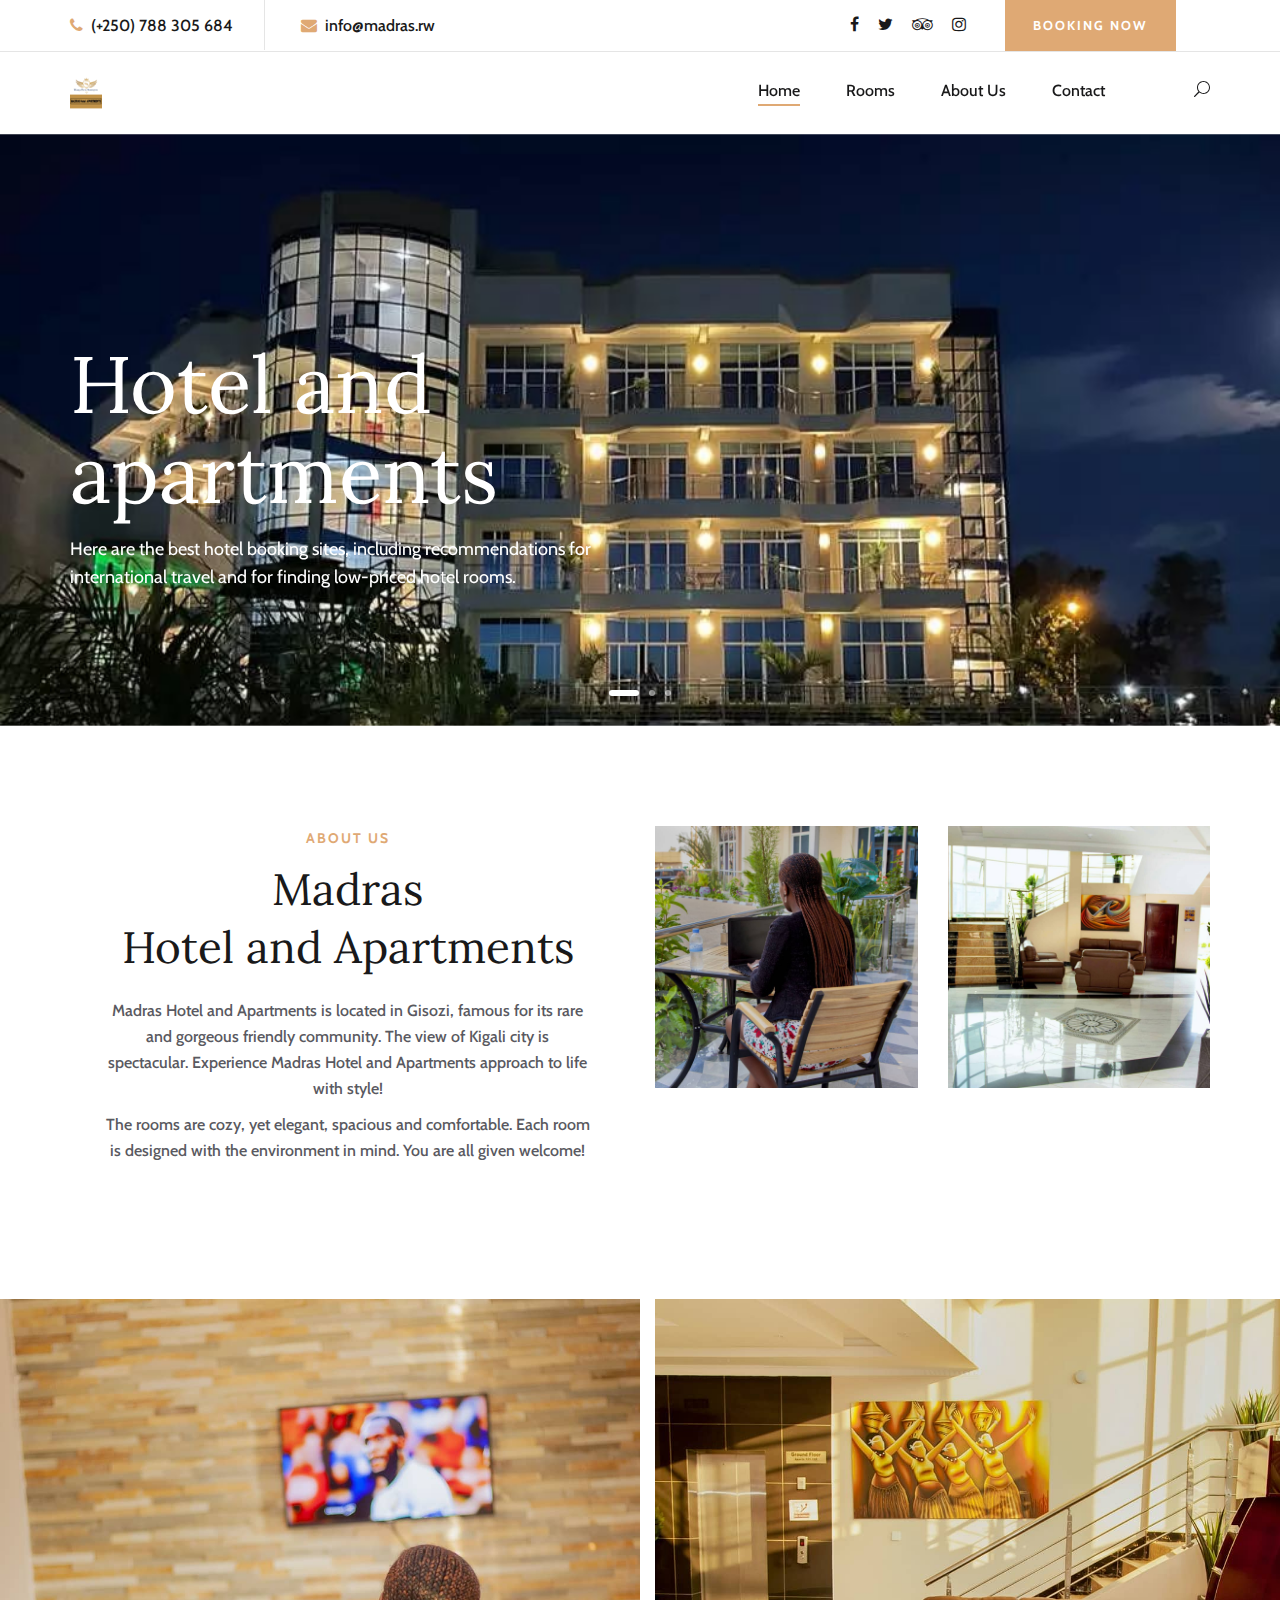
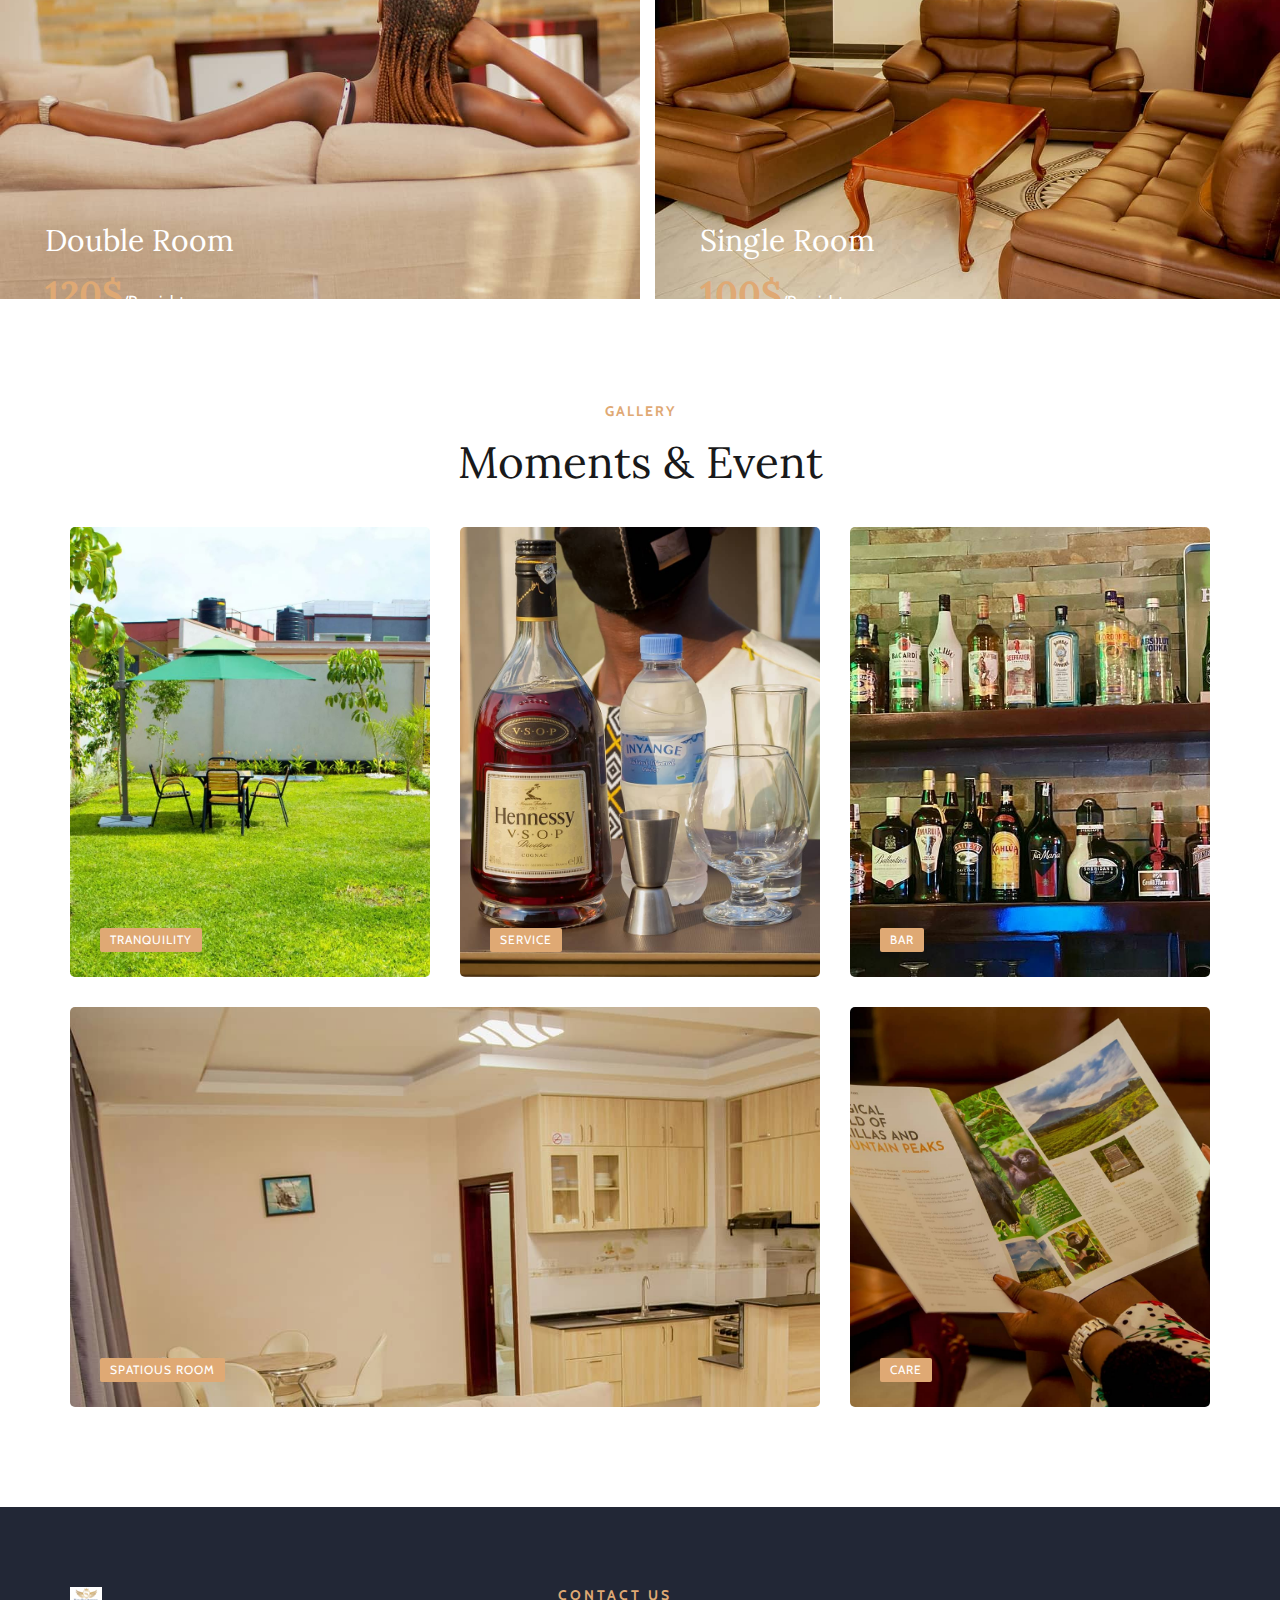
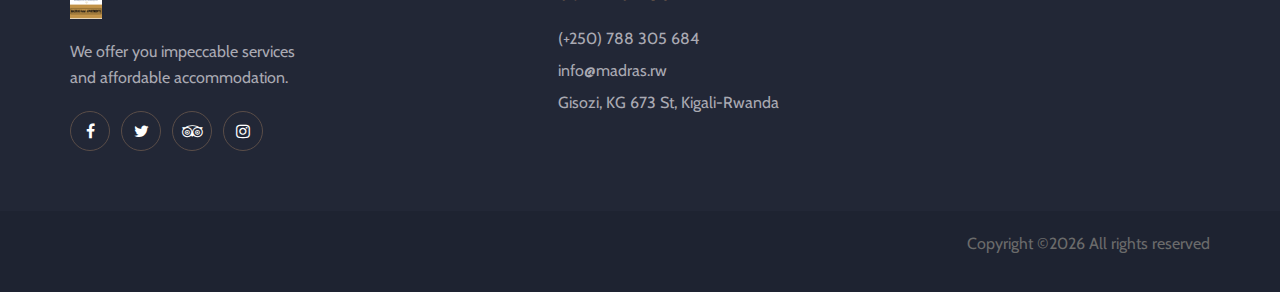
==== index.html @ 55b296b3 "Hotel design" ====
<!DOCTYPE html>
<html lang="zxx">

<head>
    <meta charset="UTF-8">
    <meta name="description" content="Sona Template">
    <meta name="keywords" content="Sona, unica, creative, html">
    <meta name="viewport" content="width=device-width, initial-scale=1.0">
    <meta http-equiv="X-UA-Compatible" content="ie=edge">
    <title>Sona | Template</title>

    <!-- Google Font -->
    <link href="https://fonts.googleapis.com/css?family=Lora:400,700&display=swap" rel="stylesheet">
    <link href="https://fonts.googleapis.com/css?family=Cabin:400,500,600,700&display=swap" rel="stylesheet">

    <!-- Css Styles -->
    <link rel="stylesheet" href="css/bootstrap.min.css" type="text/css">
    <link rel="stylesheet" href="css/font-awesome.min.css" type="text/css">
    <link rel="stylesheet" href="css/elegant-icons.css" type="text/css">
    <link rel="stylesheet" href="css/flaticon.css" type="text/css">
    <link rel="stylesheet" href="css/owl.carousel.min.css" type="text/css">
    <link rel="stylesheet" href="css/nice-select.css" type="text/css">
    <link rel="stylesheet" href="css/jquery-ui.min.css" type="text/css">
    <link rel="stylesheet" href="css/magnific-popup.css" type="text/css">
    <link rel="stylesheet" href="css/slicknav.min.css" type="text/css">
    <link rel="stylesheet" href="css/style.css" type="text/css">
</head>

<body>
    <!-- Page Preloder -->
    <div id="preloder">
        <div class="loader"></div>
    </div>

    <!-- Offcanvas Menu Section Begin -->
    <div class="offcanvas-menu-overlay"></div>
    <div class="canvas-open">
        <i class="icon_menu"></i>
    </div>
    <div class="offcanvas-menu-wrapper">
        <div class="canvas-close">
            <i class="icon_close"></i>
        </div>
        <div class="search-icon  search-switch">
            <i class="icon_search"></i>
        </div>
        
        <nav class="mainmenu mobile-menu">
            <ul>
                <li class="active"><a href="./index.html">Home</a></li>
                <li><a href="./rooms.html">Rooms</a></li>
                <li><a href="./about-us.html">About Us</a></li>
                <li><a href="./contact.html">Contact</a></li>
            </ul>
        </nav>
        <div id="mobile-menu-wrap"></div>
        <div class="top-social">
            <a href="https://web.facebook.com/madras.madras.7393"><i class="fa fa-facebook"></i></a>
            <a href="https://twitter.com/MadrasApartment"><i class="fa fa-twitter"></i></a>
            <a href="https://www.tripadvisor.com/Hotel_Review-g293829-d23548851-Reviews-Madras_Hotel_Apartments-Kigali_Kigali_Province.html"><i class="fa fa-tripadvisor"></i></a>
            <a href="https://www.instagram.com/madras_apartments/"><i class="fa fa-instagram"></i></a>
        </div>
        <ul class="top-widget">
            <li><i class="fa fa-phone"></i> (+250) 788 305 684</li>
            <li><i class="fa fa-envelope"></i> info@madras.rw</li>
        </ul>
    </div>
    <!-- Offcanvas Menu Section End -->

    <!-- Header Section Begin -->
    <header class="header-section">
        <div class="top-nav">
            <div class="container">
                <div class="row">
                    <div class="col-lg-6">
                        <ul class="tn-left">
                            <li><i class="fa fa-phone"></i> (+250) 788 305 684</li>
                            <li><i class="fa fa-envelope"></i> info@madras.rw</li>
                        </ul>
                    </div>
                    <div class="col-lg-6">
                        <div class="tn-right">
                            <div class="top-social">
                                <a href="https://web.facebook.com/madras.madras.7393"><i class="fa fa-facebook"></i></a>
                                <a href="https://twitter.com/MadrasApartment"><i class="fa fa-twitter"></i></a>
                                <a href="https://www.tripadvisor.com/Hotel_Review-g293829-d23548851-Reviews-Madras_Hotel_Apartments-Kigali_Kigali_Province.html"><i class="fa fa-tripadvisor"></i></a>
                                <a href="https://www.instagram.com/madras_apartments/"><i class="fa fa-instagram"></i></a>
                            </div>
                            <a href="#" class="bk-btn">Booking Now</a>
                            <div class="language-option">
                                <!-- <img src="img/flag.jpg" alt="">
                                <span>EN <i class="fa fa-angle-down"></i></span>
                                <div class="flag-dropdown">
                                    <ul>
                                        <li><a href="#">Zi</a></li>
                                        <li><a href="#">Fr</a></li>
                                    </ul>
                                </div> -->
                            </div>
                        </div>
                    </div>
                </div>
            </div>
        </div>
        <div class="menu-item">
            <div class="container">
                <div class="row">
                    <div class="col-lg-2">
                        <div class="logo">
                            <a href="./index.html">
                                <img src="img/madras/logo.png" alt="">
                            </a>
                        </div>
                    </div>
                    <div class="col-lg-10">
                        <div class="nav-menu">
                            <nav class="mainmenu">
                                <ul>
                                    <li class="active"><a href="./index.html">Home</a></li>
                                    <li><a href="./rooms.html">Rooms</a></li>
                                    <li><a href="./about-us.html">About Us</a></li>
                                    <li><a href="./contact.html">Contact</a></li>
                                </ul>
                            </nav>
                            <div class="nav-right search-switch">
                                <i class="icon_search"></i>
                            </div>
                        </div>
                    </div>
                </div>
            </div>
        </div>
    </header>
    <!-- Header End -->

    <!-- Hero Section Begin -->
    <section class="hero-section">
        <div class="container">
            <div class="row">
                <div class="col-lg-6">
                    <div class="hero-text">
                        <h1>Hotel and apartments</h1>
                        <p>Here are the best hotel booking sites, including recommendations for international
                            travel and for finding low-priced hotel rooms.</p>
                        <!-- <a href="#" class="primary-btn">Discover Now</a> -->
                    </div>
                </div>
                <div class="col-xl-4 col-lg-5 offset-xl-2 offset-lg-1">
                    
                </div>
            </div>
        </div>
        <div class="hero-slider owl-carousel">
            <div class="hs-item set-bg" data-setbg="img/madras/nightview.webp"></div>
            <div class="hs-item set-bg" data-setbg="img/madras/lobbyx.jpg"></div>
            <div class="hs-item set-bg" data-setbg="img/madras/livingx.jpg"></div>
        </div>
    </section>
    <!-- Hero Section End -->

    <!-- About Us Section Begin -->
    <section class="aboutus-section spad">
        <div class="container">
            <div class="row">
                <div class="col-lg-6">
                    <div class="about-text">
                        <div class="section-title">
                            <span>About Us</span>
                            <h2>Madras <br />Hotel and Apartments</h2>
                        </div>
                        <p class="f-para">Madras Hotel and Apartments is located in Gisozi, famous for its rare and gorgeous friendly community. 
                            The view of Kigali city is spectacular. Experience Madras Hotel and Apartments approach to life with style! </p>
                        <p class="s-para">The rooms are cozy, yet elegant, spacious and comfortable. 
                            Each room is designed with the environment in mind. You are all given welcome!</p>
                        <!-- <a href="#" class="primary-btn about-btn">Read More</a> -->
                    </div>
                </div>
                <div class="col-lg-6">
                    <div class="about-pic">
                        <div class="row">
                            <div class="col-sm-6">
                                <img src="img/madras/balconview.jpg" alt="">
                            </div>
                            <div class="col-sm-6">
                                <img src="img/madras/lobby.jpg" alt="">
                            </div>
                        </div>
                    </div>
                </div>
            </div>
        </div>
    </section>
    <!-- About Us Section End -->

    <!-- Home Room Section Begin -->
    <section class="hp-room-section">
        <div class="container-fluid">
            <div class="hp-room-items">
                <div class="row">
                    <div class="col-lg-6 col-md-6">
                        <div class="hp-room-item set-bg" data-setbg="img/madras/livingroom4.jpg">
                            <div class="hr-text">
                                <h3>Double Room</h3>
                                <h2>120$<span>/Pernight</span></h2>
                                <table>
                                    <tbody>
                                        <tr>
                                            <td class="r-o">Size:</td>
                                            <td>30 ft</td>
                                        </tr>
                                        <tr>
                                            <td class="r-o">Capacity:</td>
                                            <td>Max persion 5</td>
                                        </tr>
                                        <tr>
                                            <td class="r-o">Bed:</td>
                                            <td>King Beds</td>
                                        </tr>
                                        <tr>
                                            <td class="r-o">Services:</td>
                                            <td>Wifi, Television, Bathroom,...</td>
                                        </tr>
                                    </tbody>
                                </table>
                                <!-- <a href="#" class="primary-btn">More Details</a> -->
                            </div>
                        </div>
                    </div>
                    <div class="col-lg-6 col-md-6">
                        <div class="hp-room-item set-bg" data-setbg="img/madras/lobby3.jpg">
                            <div class="hr-text">
                                <h3>Single Room</h3>
                                <h2>100$<span>/Pernight</span></h2>
                                <table>
                                    <tbody>
                                        <tr>
                                            <td class="r-o">Size:</td>
                                            <td>30 ft</td>
                                        </tr>
                                        <tr>
                                            <td class="r-o">Capacity:</td>
                                            <td>Max persion 5</td>
                                        </tr>
                                        <tr>
                                            <td class="r-o">Bed:</td>
                                            <td>King Bed</td>
                                        </tr>
                                        <tr>
                                            <td class="r-o">Services:</td>
                                            <td>Wifi, Television, Bathroom,...</td>
                                        </tr>
                                    </tbody>
                                </table>
                                <!-- <a href="#" class="primary-btn">More Details</a> -->
                            </div>
                        </div>
                    </div>
                    
                </div>
            </div>
        </div>
    </section>
    <!-- Home Room Section End -->

    <!-- Blog Section Begin -->
    <section class="blog-section spad">
        <div class="container">
            <div class="row">
                <div class="col-lg-12">
                    <div class="section-title">
                        <span>Gallery</span>
                        <h2>Moments & Event</h2>
                    </div>
                </div>
            </div>
            <div class="row">
                <div class="col-lg-4">
                    <div class="blog-item set-bg" data-setbg="img/madras/terrace.webp">
                        <div class="bi-text">
                            <span class="b-tag">Tranquility</span>
                            <!-- <h4><a href="#">Tremblant In Canada</a></h4>
                            <div class="b-time"><i class="icon_clock_alt"></i> 15th April, 2019</div> -->
                        </div>
                    </div>
                </div>
                <div class="col-lg-4">
                    <div class="blog-item set-bg" data-setbg="img/madras/waiter.jpg">
                        <div class="bi-text">
                            <span class="b-tag">Service</span>
                            <!-- <h4><a href="#">Choosing A Static Caravan</a></h4>
                            <div class="b-time"><i class="icon_clock_alt"></i> 15th April, 2019</div> -->
                        </div>
                    </div>
                </div>
                <div class="col-lg-4">
                    <div class="blog-item set-bg" data-setbg="img/madras/bar.jpg">
                        <div class="bi-text">
                            <span class="b-tag">Bar</span>
                            <!-- <h4><a href="#">Copper Canyon</a></h4>
                            <div class="b-time"><i class="icon_clock_alt"></i> 21th April, 2019</div> -->
                        </div>
                    </div>
                </div>
                <div class="col-lg-8">
                    <div class="blog-item small-size set-bg" data-setbg="img/madras/livingroom5.jpg">
                        <div class="bi-text">
                            <span class="b-tag">Spatious room</span>
                            <!-- <h4><a href="#">Trip To Iqaluit In Nunavut A Canadian Arctic City</a></h4>
                            <div class="b-time"><i class="icon_clock_alt"></i> 08th April, 2019</div> -->
                        </div>
                    </div>
                </div>
                <div class="col-lg-4">
                    <div class="blog-item small-size set-bg" data-setbg="img/madras/lobby2.jpg">
                        <div class="bi-text">
                            <span class="b-tag">Care</span>
                            <!-- <h4><a href="#">Traveling To Barcelona</a></h4>
                            <div class="b-time"><i class="icon_clock_alt"></i> 12th April, 2019</div> -->
                        </div>
                    </div>
                </div>
            </div>
        </div>
    </section>
    <!-- Blog Section End -->

    <!-- Footer Section Begin -->
    <footer class="footer-section">
        <div class="container">
            <div class="footer-text">
                <div class="row">
                    <div class="col-lg-4">
                        <div class="ft-about">
                            <div class="logo">
                                <a href="#">
                                    <img src="img/madras/logo.png" alt="">
                                </a>
                            </div>
                            <p>We offer you impeccable services <br /> and affordable accommodation.</p>
                            <div class="fa-social">
                                <a href="https://web.facebook.com/madras.madras.7393"><i class="fa fa-facebook"></i></a>
                                <a href="https://twitter.com/MadrasApartment"><i class="fa fa-twitter"></i></a>
                                <a href="https://www.tripadvisor.com/Hotel_Review-g293829-d23548851-Reviews-Madras_Hotel_Apartments-Kigali_Kigali_Province.html"><i class="fa fa-tripadvisor"></i></a>
                                <a href="https://www.instagram.com/madras_apartments/"><i class="fa fa-instagram"></i></a>
                            </div>
                        </div>
                    </div>
                    <div class="col-lg-3 offset-lg-1">
                        <div class="ft-contact">
                            <h6>Contact Us</h6>
                            <ul>
                                <li>(+250) 788 305 684</li>
                                <li>info@madras.rw</li>
                                <li>Gisozi, KG 673 St, Kigali-Rwanda</li>
                            </ul>
                        </div>
                    </div>
                    <div class="col-lg-3 offset-lg-1">
                        <!-- <div class="ft-newslatter">
                            <h6>New latest</h6>
                            <p>Get the latest updates and offers.</p>
                            <form action="#" class="fn-form">
                                <input type="text" placeholder="Email">
                                <button type="submit"><i class="fa fa-send"></i></button>
                            </form>
                        </div> -->
                    </div>
                </div>
            </div>
        </div>
        <div class="copyright-option">
            <div class="container">
                <div class="row">
                    <div class="col-lg-7">
                        <!-- <ul>
                            <li><a href="#">Contact</a></li>
                            <li><a href="#">Terms of use</a></li>
                            <li><a href="#">Privacy</a></li>
                            <li><a href="#">Environmental Policy</a></li>
                        </ul> -->
                    </div>
                    <div class="col-lg-5">
                        <div class="co-text"><p>Copyright &copy;<script>document.write(new Date().getFullYear());</script> All rights reserved </p></div>
                    </div>
                </div>
            </div>
        </div>
    </footer>
    <!-- Footer Section End -->

    <!-- Search model Begin -->
    <div class="search-model">
        <div class="h-100 d-flex align-items-center justify-content-center">
            <div class="search-close-switch"><i class="icon_close"></i></div>
            <form class="search-model-form">
                <input type="text" id="search-input" placeholder="Search here.....">
            </form>
        </div>
    </div>
    <!-- Search model end -->

    <!-- Js Plugins -->
    <script src="js/jquery-3.3.1.min.js"></script>
    <script src="js/bootstrap.min.js"></script>
    <script src="js/jquery.magnific-popup.min.js"></script>
    <script src="js/jquery.nice-select.min.js"></script>
    <script src="js/jquery-ui.min.js"></script>
    <script src="js/jquery.slicknav.js"></script>
    <script src="js/owl.carousel.min.js"></script>
    <script src="js/main.js"></script>
</body>

</html>
---- css/elegant-icons.css ----
@font-face {
	font-family: 'ElegantIcons';
	src:url('../fonts/ElegantIcons.eot');
	src:url('../fonts/ElegantIcons.eot?#iefix') format('embedded-opentype'),
		url('../fonts/ElegantIcons.woff') format('woff'),
		url('../fonts/ElegantIcons.ttf') format('truetype'),
		url('../fonts/ElegantIcons.svg#ElegantIcons') format('svg');
	font-weight: normal;
	font-style: normal;
}

/* Use the following CSS code if you want to use data attributes for inserting your icons */
[data-icon]:before {
	font-family: 'ElegantIcons';
	content: attr(data-icon);
	speak: none;
	font-weight: normal;
	font-variant: normal;
	text-transform: none;
	line-height: 1;
	-webkit-font-smoothing: antialiased;
	-moz-osx-font-smoothing: grayscale;
}

/* Use the following CSS code if you want to have a class per icon */
/*
Instead of a list of all class selectors,
you can use the generic selector below, but it's slower:
[class*="your-class-prefix"] {
*/
.arrow_up, .arrow_down, .arrow_left, .arrow_right, .arrow_left-up, .arrow_right-up, .arrow_right-down, .arrow_left-down, .arrow-up-down, .arrow_up-down_alt, .arrow_left-right_alt, .arrow_left-right, .arrow_expand_alt2, .arrow_expand_alt, .arrow_condense, .arrow_expand, .arrow_move, .arrow_carrot-up, .arrow_carrot-down, .arrow_carrot-left, .arrow_carrot-right, .arrow_carrot-2up, .arrow_carrot-2down, .arrow_carrot-2left, .arrow_carrot-2right, .arrow_carrot-up_alt2, .arrow_carrot-down_alt2, .arrow_carrot-left_alt2, .arrow_carrot-right_alt2, .arrow_carrot-2up_alt2, .arrow_carrot-2down_alt2, .arrow_carrot-2left_alt2, .arrow_carrot-2right_alt2, .arrow_triangle-up, .arrow_triangle-down, .arrow_triangle-left, .arrow_triangle-right, .arrow_triangle-up_alt2, .arrow_triangle-down_alt2, .arrow_triangle-left_alt2, .arrow_triangle-right_alt2, .arrow_back, .icon_minus-06, .icon_plus, .icon_close, .icon_check, .icon_minus_alt2, .icon_plus_alt2, .icon_close_alt2, .icon_check_alt2, .icon_zoom-out_alt, .icon_zoom-in_alt, .icon_search, .icon_box-empty, .icon_box-selected, .icon_minus-box, .icon_plus-box, .icon_box-checked, .icon_circle-empty, .icon_circle-slelected, .icon_stop_alt2, .icon_stop, .icon_pause_alt2, .icon_pause, .icon_menu, .icon_menu-square_alt2, .icon_menu-circle_alt2, .icon_ul, .icon_ol, .icon_adjust-horiz, .icon_adjust-vert, .icon_document_alt, .icon_documents_alt, .icon_pencil, .icon_pencil-edit_alt, .icon_pencil-edit, .icon_folder-alt, .icon_folder-open_alt, .icon_folder-add_alt, .icon_info_alt, .icon_error-oct_alt, .icon_error-circle_alt, .icon_error-triangle_alt, .icon_question_alt2, .icon_question, .icon_comment_alt, .icon_chat_alt, .icon_vol-mute_alt, .icon_volume-low_alt, .icon_volume-high_alt, .icon_quotations, .icon_quotations_alt2, .icon_clock_alt, .icon_lock_alt, .icon_lock-open_alt, .icon_key_alt, .icon_cloud_alt, .icon_cloud-upload_alt, .icon_cloud-download_alt, .icon_image, .icon_images, .icon_lightbulb_alt, .icon_gift_alt, .icon_house_alt, .icon_genius, .icon_mobile, .icon_tablet, .icon_laptop, .icon_desktop, .icon_camera_alt, .icon_mail_alt, .icon_cone_alt, .icon_ribbon_alt, .icon_bag_alt, .icon_creditcard, .icon_cart_alt, .icon_paperclip, .icon_tag_alt, .icon_tags_alt, .icon_trash_alt, .icon_cursor_alt, .icon_mic_alt, .icon_compass_alt, .icon_pin_alt, .icon_pushpin_alt, .icon_map_alt, .icon_drawer_alt, .icon_toolbox_alt, .icon_book_alt, .icon_calendar, .icon_film, .icon_table, .icon_contacts_alt, .icon_headphones, .icon_lifesaver, .icon_piechart, .icon_refresh, .icon_link_alt, .icon_link, .icon_loading, .icon_blocked, .icon_archive_alt, .icon_heart_alt, .icon_star_alt, .icon_star-half_alt, .icon_star, .icon_star-half, .icon_tools, .icon_tool, .icon_cog, .icon_cogs, .arrow_up_alt, .arrow_down_alt, .arrow_left_alt, .arrow_right_alt, .arrow_left-up_alt, .arrow_right-up_alt, .arrow_right-down_alt, .arrow_left-down_alt, .arrow_condense_alt, .arrow_expand_alt3, .arrow_carrot_up_alt, .arrow_carrot-down_alt, .arrow_carrot-left_alt, .arrow_carrot-right_alt, .arrow_carrot-2up_alt, .arrow_carrot-2dwnn_alt, .arrow_carrot-2left_alt, .arrow_carrot-2right_alt, .arrow_triangle-up_alt, .arrow_triangle-down_alt, .arrow_triangle-left_alt, .arrow_triangle-right_alt, .icon_minus_alt, .icon_plus_alt, .icon_close_alt, .icon_check_alt, .icon_zoom-out, .icon_zoom-in, .icon_stop_alt, .icon_menu-square_alt, .icon_menu-circle_alt, .icon_document, .icon_documents, .icon_pencil_alt, .icon_folder, .icon_folder-open, .icon_folder-add, .icon_folder_upload, .icon_folder_download, .icon_info, .icon_error-circle, .icon_error-oct, .icon_error-triangle, .icon_question_alt, .icon_comment, .icon_chat, .icon_vol-mute, .icon_volume-low, .icon_volume-high, .icon_quotations_alt, .icon_clock, .icon_lock, .icon_lock-open, .icon_key, .icon_cloud, .icon_cloud-upload, .icon_cloud-download, .icon_lightbulb, .icon_gift, .icon_house, .icon_camera, .icon_mail, .icon_cone, .icon_ribbon, .icon_bag, .icon_cart, .icon_tag, .icon_tags, .icon_trash, .icon_cursor, .icon_mic, .icon_compass, .icon_pin, .icon_pushpin, .icon_map, .icon_drawer, .icon_toolbox, .icon_book, .icon_contacts, .icon_archive, .icon_heart, .icon_profile, .icon_group, .icon_grid-2x2, .icon_grid-3x3, .icon_music, .icon_pause_alt, .icon_phone, .icon_upload, .icon_download, .social_facebook, .social_twitter, .social_pinterest, .social_googleplus, .social_tumblr, .social_tumbleupon, .social_wordpress, .social_instagram, .social_dribbble, .social_vimeo, .social_linkedin, .social_rss, .social_deviantart, .social_share, .social_myspace, .social_skype, .social_youtube, .social_picassa, .social_googledrive, .social_flickr, .social_blogger, .social_spotify, .social_delicious, .social_facebook_circle, .social_twitter_circle, .social_pinterest_circle, .social_googleplus_circle, .social_tumblr_circle, .social_stumbleupon_circle, .social_wordpress_circle, .social_instagram_circle, .social_dribbble_circle, .social_vimeo_circle, .social_linkedin_circle, .social_rss_circle, .social_deviantart_circle, .social_share_circle, .social_myspace_circle, .social_skype_circle, .social_youtube_circle, .social_picassa_circle, .social_googledrive_alt2, .social_flickr_circle, .social_blogger_circle, .social_spotify_circle, .social_delicious_circle, .social_facebook_square, .social_twitter_square, .social_pinterest_square, .social_googleplus_square, .social_tumblr_square, .social_stumbleupon_square, .social_wordpress_square, .social_instagram_square, .social_dribbble_square, .social_vimeo_square, .social_linkedin_square, .social_rss_square, .social_deviantart_square, .social_share_square, .social_myspace_square, .social_skype_square, .social_youtube_square, .social_picassa_square, .social_googledrive_square, .social_flickr_square, .social_blogger_square, .social_spotify_square, .social_delicious_square, .icon_printer, .icon_calulator, .icon_building, .icon_floppy, .icon_drive, .icon_search-2, .icon_id, .icon_id-2, .icon_puzzle, .icon_like, .icon_dislike, .icon_mug, .icon_currency, .icon_wallet, .icon_pens, .icon_easel, .icon_flowchart, .icon_datareport, .icon_briefcase, .icon_shield, .icon_percent, .icon_globe, .icon_globe-2, .icon_target, .icon_hourglass, .icon_balance, .icon_rook, .icon_printer-alt, .icon_calculator_alt, .icon_building_alt, .icon_floppy_alt, .icon_drive_alt, .icon_search_alt, .icon_id_alt, .icon_id-2_alt, .icon_puzzle_alt, .icon_like_alt, .icon_dislike_alt, .icon_mug_alt, .icon_currency_alt, .icon_wallet_alt, .icon_pens_alt, .icon_easel_alt, .icon_flowchart_alt, .icon_datareport_alt, .icon_briefcase_alt, .icon_shield_alt, .icon_percent_alt, .icon_globe_alt, .icon_clipboard {
	font-family: 'ElegantIcons';
	speak: none;
	font-style: normal;
	font-weight: normal;
	font-variant: normal;
	text-transform: none;
	line-height: 1;
	-webkit-font-smoothing: antialiased;
}
.arrow_up:before {
	content: "\21";
}
.arrow_down:before {
	content: "\22";
}
.arrow_left:before {
	content: "\23";
}
.arrow_right:before {
	content: "\24";
}
.arrow_left-up:before {
	content: "\25";
}
.arrow_right-up:before {
	content: "\26";
}
.arrow_right-down:before {
	content: "\27";
}
.arrow_left-down:before {
	content: "\28";
}
.arrow-up-down:before {
	content: "\29";
}
.arrow_up-down_alt:before {
	content: "\2a";
}
.arrow_left-right_alt:before {
	content: "\2b";
}
.arrow_left-right:before {
	content: "\2c";
}
.arrow_expand_alt2:before {
	content: "\2d";
}
.arrow_expand_alt:before {
	content: "\2e";
}
.arrow_condense:before {
	content: "\2f";
}
.arrow_expand:before {
	content: "\30";
}
.arrow_move:before {
	content: "\31";
}
.arrow_carrot-up:before {
	content: "\32";
}
.arrow_carrot-down:before {
	content: "\33";
}
.arrow_carrot-left:before {
	content: "\34";
}
.arrow_carrot-right:before {
	content: "\35";
}
.arrow_carrot-2up:before {
	content: "\36";
}
.arrow_carrot-2down:before {
	content: "\37";
}
.arrow_carrot-2left:before {
	content: "\38";
}
.arrow_carrot-2right:before {
	content: "\39";
}
.arrow_carrot-up_alt2:before {
	content: "\3a";
}
.arrow_carrot-down_alt2:before {
	content: "\3b";
}
.arrow_carrot-left_alt2:before {
	content: "\3c";
}
.arrow_carrot-right_alt2:before {
	content: "\3d";
}
.arrow_carrot-2up_alt2:before {
	content: "\3e";
}
.arrow_carrot-2down_alt2:before {
	content: "\3f";
}
.arrow_carrot-2left_alt2:before {
	content: "\40";
}
.arrow_carrot-2right_alt2:before {
	content: "\41";
}
.arrow_triangle-up:before {
	content: "\42";
}
.arrow_triangle-down:before {
	content: "\43";
}
.arrow_triangle-left:before {
	content: "\44";
}
.arrow_triangle-right:before {
	content: "\45";
}
.arrow_triangle-up_alt2:before {
	content: "\46";
}
.arrow_triangle-down_alt2:before {
	content: "\47";
}
.arrow_triangle-left_alt2:before {
	content: "\48";
}
.arrow_triangle-right_alt2:before {
	content: "\49";
}
.arrow_back:before {
	content: "\4a";
}
.icon_minus-06:before {
	content: "\4b";
}
.icon_plus:before {
	content: "\4c";
}
.icon_close:before {
	content: "\4d";
}
.icon_check:before {
	content: "\4e";
}
.icon_minus_alt2:before {
	content: "\4f";
}
.icon_plus_alt2:before {
	content: "\50";
}
.icon_close_alt2:before {
	content: "\51";
}
.icon_check_alt2:before {
	content: "\52";
}
.icon_zoom-out_alt:before {
	content: "\53";
}
.icon_zoom-in_alt:before {
	content: "\54";
}
.icon_search:before {
	content: "\55";
}
.icon_box-empty:before {
	content: "\56";
}
.icon_box-selected:before {
	content: "\57";
}
.icon_minus-box:before {
	content: "\58";
}
.icon_plus-box:before {
	content: "\59";
}
.icon_box-checked:before {
	content: "\5a";
}
.icon_circle-empty:before {
	content: "\5b";
}
.icon_circle-slelected:before {
	content: "\5c";
}
.icon_stop_alt2:before {
	content: "\5d";
}
.icon_stop:before {
	content: "\5e";
}
.icon_pause_alt2:before {
	content: "\5f";
}
.icon_pause:before {
	content: "\60";
}
.icon_menu:before {
	content: "\61";
}
.icon_menu-square_alt2:before {
	content: "\62";
}
.icon_menu-circle_alt2:before {
	content: "\63";
}
.icon_ul:before {
	content: "\64";
}
.icon_ol:before {
	content: "\65";
}
.icon_adjust-horiz:before {
	content: "\66";
}
.icon_adjust-vert:before {
	content: "\67";
}
.icon_document_alt:before {
	content: "\68";
}
.icon_documents_alt:before {
	content: "\69";
}
.icon_pencil:before {
	content: "\6a";
}
.icon_pencil-edit_alt:before {
	content: "\6b";
}
.icon_pencil-edit:before {
	content: "\6c";
}
.icon_folder-alt:before {
	content: "\6d";
}
.icon_folder-open_alt:before {
	content: "\6e";
}
.icon_folder-add_alt:before {
	content: "\6f";
}
.icon_info_alt:before {
	content: "\70";
}
.icon_error-oct_alt:before {
	content: "\71";
}
.icon_error-circle_alt:before {
	content: "\72";
}
.icon_error-triangle_alt:before {
	content: "\73";
}
.icon_question_alt2:before {
	content: "\74";
}
.icon_question:before {
	content: "\75";
}
.icon_comment_alt:before {
	content: "\76";
}
.icon_chat_alt:before {
	content: "\77";
}
.icon_vol-mute_alt:before {
	content: "\78";
}
.icon_volume-low_alt:before {
	content: "\79";
}
.icon_volume-high_alt:before {
	content: "\7a";
}
.icon_quotations:before {
	content: "\7b";
}
.icon_quotations_alt2:before {
	content: "\7c";
}
.icon_clock_alt:before {
	content: "\7d";
}
.icon_lock_alt:before {
	content: "\7e";
}
.icon_lock-open_alt:before {
	content: "\e000";
}
.icon_key_alt:before {
	content: "\e001";
}
.icon_cloud_alt:before {
	content: "\e002";
}
.icon_cloud-upload_alt:before {
	content: "\e003";
}
.icon_cloud-download_alt:before {
	content: "\e004";
}
.icon_image:before {
	content: "\e005";
}
.icon_images:before {
	content: "\e006";
}
.icon_lightbulb_alt:before {
	content: "\e007";
}
.icon_gift_alt:before {
	content: "\e008";
}
.icon_house_alt:before {
	content: "\e009";
}
.icon_genius:before {
	content: "\e00a";
}
.icon_mobile:before {
	content: "\e00b";
}
.icon_tablet:before {
	content: "\e00c";
}
.icon_laptop:before {
	content: "\e00d";
}
.icon_desktop:before {
	content: "\e00e";
}
.icon_camera_alt:before {
	content: "\e00f";
}
.icon_mail_alt:before {
	content: "\e010";
}
.icon_cone_alt:before {
	content: "\e011";
}
.icon_ribbon_alt:before {
	content: "\e012";
}
.icon_bag_alt:before {
	content: "\e013";
}
.icon_creditcard:before {
	content: "\e014";
}
.icon_cart_alt:before {
	content: "\e015";
}
.icon_paperclip:before {
	content: "\e016";
}
.icon_tag_alt:before {
	content: "\e017";
}
.icon_tags_alt:before {
	content: "\e018";
}
.icon_trash_alt:before {
	content: "\e019";
}
.icon_cursor_alt:before {
	content: "\e01a";
}
.icon_mic_alt:before {
	content: "\e01b";
}
.icon_compass_alt:before {
	content: "\e01c";
}
.icon_pin_alt:before {
	content: "\e01d";
}
.icon_pushpin_alt:before {
	content: "\e01e";
}
.icon_map_alt:before {
	content: "\e01f";
}
.icon_drawer_alt:before {
	content: "\e020";
}
.icon_toolbox_alt:before {
	content: "\e021";
}
.icon_book_alt:before {
	content: "\e022";
}
.icon_calendar:before {
	content: "\e023";
}
.icon_film:before {
	content: "\e024";
}
.icon_table:before {
	content: "\e025";
}
.icon_contacts_alt:before {
	content: "\e026";
}
.icon_headphones:before {
	content: "\e027";
}
.icon_lifesaver:before {
	content: "\e028";
}
.icon_piechart:before {
	content: "\e029";
}
.icon_refresh:before {
	content: "\e02a";
}
.icon_link_alt:before {
	content: "\e02b";
}
.icon_link:before {
	content: "\e02c";
}
.icon_loading:before {
	content: "\e02d";
}
.icon_blocked:before {
	content: "\e02e";
}
.icon_archive_alt:before {
	content: "\e02f";
}
.icon_heart_alt:before {
	content: "\e030";
}
.icon_star_alt:before {
	content: "\e031";
}
.icon_star-half_alt:before {
	content: "\e032";
}
.icon_star:before {
	content: "\e033";
}
.icon_star-half:before {
	content: "\e034";
}
.icon_tools:before {
	content: "\e035";
}
.icon_tool:before {
	content: "\e036";
}
.icon_cog:before {
	content: "\e037";
}
.icon_cogs:before {
	content: "\e038";
}
.arrow_up_alt:before {
	content: "\e039";
}
.arrow_down_alt:before {
	content: "\e03a";
}
.arrow_left_alt:before {
	content: "\e03b";
}
.arrow_right_alt:before {
	content: "\e03c";
}
.arrow_left-up_alt:before {
	content: "\e03d";
}
.arrow_right-up_alt:before {
	content: "\e03e";
}
.arrow_right-down_alt:before {
	content: "\e03f";
}
.arrow_left-down_alt:before {
	content: "\e040";
}
.arrow_condense_alt:before {
	content: "\e041";
}
.arrow_expand_alt3:before {
	content: "\e042";
}
.arrow_carrot_up_alt:before {
	content: "\e043";
}
.arrow_carrot-down_alt:before {
	content: "\e044";
}
.arrow_carrot-left_alt:before {
	content: "\e045";
}
.arrow_carrot-right_alt:before {
	content: "\e046";
}
.arrow_carrot-2up_alt:before {
	content: "\e047";
}
.arrow_carrot-2dwnn_alt:before {
	content: "\e048";
}
.arrow_carrot-2left_alt:before {
	content: "\e049";
}
.arrow_carrot-2right_alt:before {
	content: "\e04a";
}
.arrow_triangle-up_alt:before {
	content: "\e04b";
}
.arrow_triangle-down_alt:before {
	content: "\e04c";
}
.arrow_triangle-left_alt:before {
	content: "\e04d";
}
.arrow_triangle-right_alt:before {
	content: "\e04e";
}
.icon_minus_alt:before {
	content: "\e04f";
}
.icon_plus_alt:before {
	content: "\e050";
}
.icon_close_alt:before {
	content: "\e051";
}
.icon_check_alt:before {
	content: "\e052";
}
.icon_zoom-out:before {
	content: "\e053";
}
.icon_zoom-in:before {
	content: "\e054";
}
.icon_stop_alt:before {
	content: "\e055";
}
.icon_menu-square_alt:before {
	content: "\e056";
}
.icon_menu-circle_alt:before {
	content: "\e057";
}
.icon_document:before {
	content: "\e058";
}
.icon_documents:before {
	content: "\e059";
}
.icon_pencil_alt:before {
	content: "\e05a";
}
.icon_folder:before {
	content: "\e05b";
}
.icon_folder-open:before {
	content: "\e05c";
}
.icon_folder-add:before {
	content: "\e05d";
}
.icon_folder_upload:before {
	content: "\e05e";
}
.icon_folder_download:before {
	content: "\e05f";
}
.icon_info:before {
	content: "\e060";
}
.icon_error-circle:before {
	content: "\e061";
}
.icon_error-oct:before {
	content: "\e062";
}
.icon_error-triangle:before {
	content: "\e063";
}
.icon_question_alt:before {
	content: "\e064";
}
.icon_comment:before {
	content: "\e065";
}
.icon_chat:before {
	content: "\e066";
}
.icon_vol-mute:before {
	content: "\e067";
}
.icon_volume-low:before {
	content: "\e068";
}
.icon_volume-high:before {
	content: "\e069";
}
.icon_quotations_alt:before {
	content: "\e06a";
}
.icon_clock:before {
	content: "\e06b";
}
.icon_lock:before {
	content: "\e06c";
}
.icon_lock-open:before {
	content: "\e06d";
}
.icon_key:before {
	content: "\e06e";
}
.icon_cloud:before {
	content: "\e06f";
}
.icon_cloud-upload:before {
	content: "\e070";
}
.icon_cloud-download:before {
	content: "\e071";
}
.icon_lightbulb:before {
	content: "\e072";
}
.icon_gift:before {
	content: "\e073";
}
.icon_house:before {
	content: "\e074";
}
.icon_camera:before {
	content: "\e075";
}
.icon_mail:before {
	content: "\e076";
}
.icon_cone:before {
	content: "\e077";
}
.icon_ribbon:before {
	content: "\e078";
}
.icon_bag:before {
	content: "\e079";
}
.icon_cart:before {
	content: "\e07a";
}
.icon_tag:before {
	content: "\e07b";
}
.icon_tags:before {
	content: "\e07c";
}
.icon_trash:before {
	content: "\e07d";
}
.icon_cursor:before {
	content: "\e07e";
}
.icon_mic:before {
	content: "\e07f";
}
.icon_compass:before {
	content: "\e080";
}
.icon_pin:before {
	content: "\e081";
}
.icon_pushpin:before {
	content: "\e082";
}
.icon_map:before {
	content: "\e083";
}
.icon_drawer:before {
	content: "\e084";
}
.icon_toolbox:before {
	content: "\e085";
}
.icon_book:before {
	content: "\e086";
}
.icon_contacts:before {
	content: "\e087";
}
.icon_archive:before {
	content: "\e088";
}
.icon_heart:before {
	content: "\e089";
}
.icon_profile:before {
	content: "\e08a";
}
.icon_group:before {
	content: "\e08b";
}
.icon_grid-2x2:before {
	content: "\e08c";
}
.icon_grid-3x3:before {
	content: "\e08d";
}
.icon_music:before {
	content: "\e08e";
}
.icon_pause_alt:before {
	content: "\e08f";
}
.icon_phone:before {
	content: "\e090";
}
.icon_upload:before {
	content: "\e091";
}
.icon_download:before {
	content: "\e092";
}
.social_facebook:before {
	content: "\e093";
}
.social_twitter:before {
	content: "\e094";
}
.social_pinterest:before {
	content: "\e095";
}
.social_googleplus:before {
	content: "\e096";
}
.social_tumblr:before {
	content: "\e097";
}
.social_tumbleupon:before {
	content: "\e098";
}
.social_wordpress:before {
	content: "\e099";
}
.social_instagram:before {
	content: "\e09a";
}
.social_dribbble:before {
	content: "\e09b";
}
.social_vimeo:before {
	content: "\e09c";
}
.social_linkedin:before {
	content: "\e09d";
}
.social_rss:before {
	content: "\e09e";
}
.social_deviantart:before {
	content: "\e09f";
}
.social_share:before {
	content: "\e0a0";
}
.social_myspace:before {
	content: "\e0a1";
}
.social_skype:before {
	content: "\e0a2";
}
.social_youtube:before {
	content: "\e0a3";
}
.social_picassa:before {
	content: "\e0a4";
}
.social_googledrive:before {
	content: "\e0a5";
}
.social_flickr:before {
	content: "\e0a6";
}
.social_blogger:before {
	content: "\e0a7";
}
.social_spotify:before {
	content: "\e0a8";
}
.social_delicious:before {
	content: "\e0a9";
}
.social_facebook_circle:before {
	content: "\e0aa";
}
.social_twitter_circle:before {
	content: "\e0ab";
}
.social_pinterest_circle:before {
	content: "\e0ac";
}
.social_googleplus_circle:before {
	content: "\e0ad";
}
.social_tumblr_circle:before {
	content: "\e0ae";
}
.social_stumbleupon_circle:before {
	content: "\e0af";
}
.social_wordpress_circle:before {
	content: "\e0b0";
}
.social_instagram_circle:before {
	content: "\e0b1";
}
.social_dribbble_circle:before {
	content: "\e0b2";
}
.social_vimeo_circle:before {
	content: "\e0b3";
}
.social_linkedin_circle:before {
	content: "\e0b4";
}
.social_rss_circle:before {
	content: "\e0b5";
}
.social_deviantart_circle:before {
	content: "\e0b6";
}
.social_share_circle:before {
	content: "\e0b7";
}
.social_myspace_circle:before {
	content: "\e0b8";
}
.social_skype_circle:before {
	content: "\e0b9";
}
.social_youtube_circle:before {
	content: "\e0ba";
}
.social_picassa_circle:before {
	content: "\e0bb";
}
.social_googledrive_alt2:before {
	content: "\e0bc";
}
.social_flickr_circle:before {
	content: "\e0bd";
}
.social_blogger_circle:before {
	content: "\e0be";
}
.social_spotify_circle:before {
	content: "\e0bf";
}
.social_delicious_circle:before {
	content: "\e0c0";
}
.social_facebook_square:before {
	content: "\e0c1";
}
.social_twitter_square:before {
	content: "\e0c2";
}
.social_pinterest_square:before {
	content: "\e0c3";
}
.social_googleplus_square:before {
	content: "\e0c4";
}
.social_tumblr_square:before {
	content: "\e0c5";
}
.social_stumbleupon_square:before {
	content: "\e0c6";
}
.social_wordpress_square:before {
	content: "\e0c7";
}
.social_instagram_square:before {
	content: "\e0c8";
}
.social_dribbble_square:before {
	content: "\e0c9";
}
.social_vimeo_square:before {
	content: "\e0ca";
}
.social_linkedin_square:before {
	content: "\e0cb";
}
.social_rss_square:before {
	content: "\e0cc";
}
.social_deviantart_square:before {
	content: "\e0cd";
}
.social_share_square:before {
	content: "\e0ce";
}
.social_myspace_square:before {
	content: "\e0cf";
}
.social_skype_square:before {
	content: "\e0d0";
}
.social_youtube_square:before {
	content: "\e0d1";
}
.social_picassa_square:before {
	content: "\e0d2";
}
.social_googledrive_square:before {
	content: "\e0d3";
}
.social_flickr_square:before {
	content: "\e0d4";
}
.social_blogger_square:before {
	content: "\e0d5";
}
.social_spotify_square:before {
	content: "\e0d6";
}
.social_delicious_square:before {
	content: "\e0d7";
}
.icon_printer:before {
	content: "\e103";
}
.icon_calulator:before {
	content: "\e0ee";
}
.icon_building:before {
	content: "\e0ef";
}
.icon_floppy:before {
	content: "\e0e8";
}
.icon_drive:before {
	content: "\e0ea";
}
.icon_search-2:before {
	content: "\e101";
}
.icon_id:before {
	content: "\e107";
}
.icon_id-2:before {
	content: "\e108";
}
.icon_puzzle:before {
	content: "\e102";
}
.icon_like:before {
	content: "\e106";
}
.icon_dislike:before {
	content: "\e0eb";
}
.icon_mug:before {
	content: "\e105";
}
.icon_currency:before {
	content: "\e0ed";
}
.icon_wallet:before {
	content: "\e100";
}
.icon_pens:before {
	content: "\e104";
}
.icon_easel:before {
	content: "\e0e9";
}
.icon_flowchart:before {
	content: "\e109";
}
.icon_datareport:before {
	content: "\e0ec";
}
.icon_briefcase:before {
	content: "\e0fe";
}
.icon_shield:before {
	content: "\e0f6";
}
.icon_percent:before {
	content: "\e0fb";
}
.icon_globe:before {
	content: "\e0e2";
}
.icon_globe-2:before {
	content: "\e0e3";
}
.icon_target:before {
	content: "\e0f5";
}
.icon_hourglass:before {
	content: "\e0e1";
}
.icon_balance:before {
	content: "\e0ff";
}
.icon_rook:before {
	content: "\e0f8";
}
.icon_printer-alt:before {
	content: "\e0fa";
}
.icon_calculator_alt:before {
	content: "\e0e7";
}
.icon_building_alt:before {
	content: "\e0fd";
}
.icon_floppy_alt:before {
	content: "\e0e4";
}
.icon_drive_alt:before {
	content: "\e0e5";
}
.icon_search_alt:before {
	content: "\e0f7";
}
.icon_id_alt:before {
	content: "\e0e0";
}
.icon_id-2_alt:before {
	content: "\e0fc";
}
.icon_puzzle_alt:before {
	content: "\e0f9";
}
.icon_like_alt:before {
	content: "\e0dd";
}
.icon_dislike_alt:before {
	content: "\e0f1";
}
.icon_mug_alt:before {
	content: "\e0dc";
}
.icon_currency_alt:before {
	content: "\e0f3";
}
.icon_wallet_alt:before {
	content: "\e0d8";
}
.icon_pens_alt:before {
	content: "\e0db";
}
.icon_easel_alt:before {
	content: "\e0f0";
}
.icon_flowchart_alt:before {
	content: "\e0df";
}
.icon_datareport_alt:before {
	content: "\e0f2";
}
.icon_briefcase_alt:before {
	content: "\e0f4";
}
.icon_shield_alt:before {
	content: "\e0d9";
}
.icon_percent_alt:before {
	content: "\e0da";
}
.icon_globe_alt:before {
	content: "\e0de";
}
.icon_clipboard:before {
	content: "\e0e6";
}


	.glyph {
		float: left;
		text-align: center;
		padding: .75em;
		margin: .4em 1.5em .75em 0;
		width: 6em;
text-shadow: none;
	}
        .glyph_big {
        font-size: 128px;
        color: #59c5dc;
        float: left;
        margin-right: 20px;
        }

        .glyph div { padding-bottom: 10px;}

	.glyph input {
		font-family: consolas, monospace;
		font-size: 12px;
		width: 100%;
		text-align: center;
		border: 0;
		box-shadow: 0 0 0 1px #ccc;
		padding: .2em;
                -moz-border-radius: 5px;
                -webkit-border-radius: 5px;
	}
	.centered {
		margin-left: auto;
		margin-right: auto;
	}
	.glyph .fs1 {
		font-size: 2em;
	}
---- css/flaticon.css ----
/*
  	Flaticon icon font: Flaticon
  	Creation date: 25/01/2019 11:32
  	*/

@font-face {
  font-family: "Flaticon";
  src: url("../fonts/Flaticon.eot");
  src: url("../fonts/Flaticon.eot?#iefix") format("embedded-opentype"),
       url("../fonts/Flaticon.woff") format("woff"),
       url("../fonts/Flaticon.ttf") format("truetype"),
       url("../fonts/Flaticon.svg#Flaticon") format("svg");
  font-weight: normal;
  font-style: normal;
}

@media screen and (-webkit-min-device-pixel-ratio:0) {
  @font-face {
    font-family: "Flaticon";
    src: url("../fonts/Flaticon.svg#Flaticon") format("svg");
  }
}

[class^="flaticon-"]:before, [class*=" flaticon-"]:before,
[class^="flaticon-"]:after, [class*=" flaticon-"]:after {   
  font-family: Flaticon;
  font-size: 50px;
  font-style: normal;
  margin-left: 0;
}

.flaticon-001-luggage:before { content: "\f100"; }
.flaticon-002-breakfast:before { content: "\f101"; }
.flaticon-003-air-conditioner:before { content: "\f102"; }
.flaticon-004-fridge:before { content: "\f103"; }
.flaticon-005-tea:before { content: "\f104"; }
.flaticon-006-dumbbell:before { content: "\f105"; }
.flaticon-007-swimming-pool:before { content: "\f106"; }
.flaticon-008-heater:before { content: "\f107"; }
.flaticon-009-cctv:before { content: "\f108"; }
.flaticon-010-newspaper:before { content: "\f109"; }
.flaticon-011-no-smoking:before { content: "\f10a"; }
.flaticon-012-cocktail:before { content: "\f10b"; }
.flaticon-013-safety-box:before { content: "\f10c"; }
.flaticon-014-ring-bell:before { content: "\f10d"; }
.flaticon-015-door-hanger:before { content: "\f10e"; }
.flaticon-016-washing-machine:before { content: "\f10f"; }
.flaticon-017-sunbed:before { content: "\f110"; }
.flaticon-018-iron:before { content: "\f111"; }
.flaticon-019-television:before { content: "\f112"; }
.flaticon-020-telephone:before { content: "\f113"; }
.flaticon-021-flip-flops:before { content: "\f114"; }
.flaticon-022-clock:before { content: "\f115"; }
.flaticon-023-hair-dryer:before { content: "\f116"; }
.flaticon-024-towel:before { content: "\f117"; }
.flaticon-025-pillow:before { content: "\f118"; }
.flaticon-026-bed:before { content: "\f119"; }
.flaticon-027-mirror:before { content: "\f11a"; }
.flaticon-028-vacuum-cleaner:before { content: "\f11b"; }
.flaticon-029-wifi:before { content: "\f11c"; }
.flaticon-030-bathtub:before { content: "\f11d"; }
.flaticon-031-elevator:before { content: "\f11e"; }
.flaticon-032-armchair:before { content: "\f11f"; }
.flaticon-033-dinner:before { content: "\f120"; }
.flaticon-034-camera:before { content: "\f121"; }
.flaticon-035-eight-ball:before { content: "\f122"; }
.flaticon-036-parking:before { content: "\f123"; }
.flaticon-037-sink:before { content: "\f124"; }
.flaticon-038-five-stars:before { content: "\f125"; }
.flaticon-039-three-stars:before { content: "\f126"; }
.flaticon-040-key-card:before { content: "\f127"; }
.flaticon-041-lamp:before { content: "\f128"; }
.flaticon-042-menu:before { content: "\f129"; }
.flaticon-043-room-service:before { content: "\f12a"; }
.flaticon-044-clock-1:before { content: "\f12b"; }
.flaticon-045-door:before { content: "\f12c"; }
.flaticon-046-toothbrush:before { content: "\f12d"; }
.flaticon-047-calendar:before { content: "\f12e"; }
.flaticon-048-door-handle:before { content: "\f12f"; }
.flaticon-049-power-socket:before { content: "\f130"; }
.flaticon-050-bellboy:before { content: "\f131"; }
---- css/nice-select.css ----
.nice-select {
  -webkit-tap-highlight-color: transparent;
  background-color: #fff;
  border-radius: 5px;
  border: solid 1px #e8e8e8;
  box-sizing: border-box;
  clear: both;
  cursor: pointer;
  display: block;
  float: left;
  font-family: inherit;
  font-size: 14px;
  font-weight: normal;
  height: 42px;
  line-height: 40px;
  outline: none;
  padding-left: 18px;
  padding-right: 30px;
  position: relative;
  text-align: left !important;
  -webkit-transition: all 0.2s ease-in-out;
  transition: all 0.2s ease-in-out;
  -webkit-user-select: none;
     -moz-user-select: none;
      -ms-user-select: none;
          user-select: none;
  white-space: nowrap;
  width: auto; }
  .nice-select:hover {
    border-color: #dbdbdb; }
  .nice-select:active, .nice-select.open, .nice-select:focus {
    border-color: #999; }
  .nice-select:after {
    border-bottom: 2px solid #999;
    border-right: 2px solid #999;
    content: '';
    display: block;
    height: 5px;
    margin-top: -4px;
    pointer-events: none;
    position: absolute;
    right: 12px;
    top: 50%;
    -webkit-transform-origin: 66% 66%;
        -ms-transform-origin: 66% 66%;
            transform-origin: 66% 66%;
    -webkit-transform: rotate(45deg);
        -ms-transform: rotate(45deg);
            transform: rotate(45deg);
    -webkit-transition: all 0.15s ease-in-out;
    transition: all 0.15s ease-in-out;
    width: 5px; }
  .nice-select.open:after {
    -webkit-transform: rotate(-135deg);
        -ms-transform: rotate(-135deg);
            transform: rotate(-135deg); }
  .nice-select.open .list {
    opacity: 1;
    pointer-events: auto;
    -webkit-transform: scale(1) translateY(0);
        -ms-transform: scale(1) translateY(0);
            transform: scale(1) translateY(0); }
  .nice-select.disabled {
    border-color: #ededed;
    color: #999;
    pointer-events: none; }
    .nice-select.disabled:after {
      border-color: #cccccc; }
  .nice-select.wide {
    width: 100%; }
    .nice-select.wide .list {
      left: 0 !important;
      right: 0 !important; }
  .nice-select.right {
    float: right; }
    .nice-select.right .list {
      left: auto;
      right: 0; }
  .nice-select.small {
    font-size: 12px;
    height: 36px;
    line-height: 34px; }
    .nice-select.small:after {
      height: 4px;
      width: 4px; }
    .nice-select.small .option {
      line-height: 34px;
      min-height: 34px; }
  .nice-select .list {
    background-color: #fff;
    border-radius: 5px;
    box-shadow: 0 0 0 1px rgba(68, 68, 68, 0.11);
    box-sizing: border-box;
    margin-top: 4px;
    opacity: 0;
    overflow: hidden;
    padding: 0;
    pointer-events: none;
    position: absolute;
    top: 100%;
    left: 0;
    -webkit-transform-origin: 50% 0;
        -ms-transform-origin: 50% 0;
            transform-origin: 50% 0;
    -webkit-transform: scale(0.75) translateY(-21px);
        -ms-transform: scale(0.75) translateY(-21px);
            transform: scale(0.75) translateY(-21px);
    -webkit-transition: all 0.2s cubic-bezier(0.5, 0, 0, 1.25), opacity 0.15s ease-out;
    transition: all 0.2s cubic-bezier(0.5, 0, 0, 1.25), opacity 0.15s ease-out;
    z-index: 9; }
    .nice-select .list:hover .option:not(:hover) {
      background-color: transparent !important; }
  .nice-select .option {
    cursor: pointer;
    font-weight: 400;
    line-height: 40px;
    list-style: none;
    min-height: 40px;
    outline: none;
    padding-left: 18px;
    padding-right: 29px;
    text-align: left;
    -webkit-transition: all 0.2s;
    transition: all 0.2s; }
    .nice-select .option:hover, .nice-select .option.focus, .nice-select .option.selected.focus {
      background-color: #f6f6f6; }
    .nice-select .option.selected {
      font-weight: bold; }
    .nice-select .option.disabled {
      background-color: transparent;
      color: #999;
      cursor: default; }

.no-csspointerevents .nice-select .list {
  display: none; }

.no-csspointerevents .nice-select.open .list {
  display: block; }
---- css/style.css ----
/******************************************************************
  Template Name: Sona
  Description: Sona Hotel Html Template
  Author: Colorlib
  Author URI: https://colorlib.com
  Version: 1.0
  Created: Colorlib
******************************************************************/

/*------------------------------------------------------------------
[Table of contents]

1.  Template default CSS
	1.1	Variables
	1.2	Mixins
	1.3	Flexbox
	1.4	Reset
2.  Helper Css
3.  Header Section
4.  Hero Section
5.  About Section
6.  Services Section
7.  Testimonial Section
8.  Blog Section
9.  Contact
10.  Footer Style

-------------------------------------------------------------------*/

/*----------------------------------------*/

/* Template default CSS
/*----------------------------------------*/

html, body {
	height: 100%;
	font-family: "Cabin", sans-serif;
	-webkit-font-smoothing: antialiased;
	font-smoothing: antialiased;
}
h1, h2, h3, h4, h5, h6 {
	margin: 0;
	color: #111111;
	font-weight: 400;
	font-family: "Lora", serif;
}
h1 {
	font-size: 70px;
}
h2 {
	font-size: 36px;
}
h3 {
	font-size: 30px;
}
h4 {
	font-size: 24px;
}
h5 {
	font-size: 18px;
}
h6 {
	font-size: 16px;
}
p {
	font-size: 16px;
	font-family: "Cabin", sans-serif;
	color: #6b6b6b;
	font-weight: 400;
	line-height: 26px;
	margin: 0 0 15px 0;
}
img {
	max-width: 100%;
}
input:focus, select:focus, button:focus, textarea:focus {
	outline: none;
}
a:hover, a:focus {
	text-decoration: none;
	outline: none;
	color: #fff;
}
ul, ol {
	padding: 0;
	margin: 0;
}
/*---------------------
  Helper CSS
-----------------------*/

.section-title {
	text-align: center;
	margin-bottom: 22px;
}
.section-title span {
	font-size: 14px;
	color: #dfa974;
	font-weight: 700;
	text-transform: uppercase;
	letter-spacing: 2px;
}
.section-title h2 {
	font-size: 44px;
	color: #19191a;
	line-height: 58px;
	margin-top: 10px;
}
.set-bg {
	background-repeat: no-repeat;
	background-size: cover;
	background-position: top center;
}
.spad {
	padding-top: 100px;
	padding-bottom: 100px;
}
.spad-2 {
	padding-top: 50px;
	padding-bottom: 70px;
}
.text-white h1, .text-white h2, .text-white h3, .text-white h4, .text-white h5, .text-white h6, .text-white p, .text-white span, .text-white li, .text-white a {
	color: #fff;
}
/* buttons */

.primary-btn {
	display: inline-block;
	font-size: 13px;
	color: #ffffff;
	text-transform: uppercase;
	letter-spacing: 2px;
	font-weight: 700;
	position: relative;
}
.primary-btn:after {
	position: absolute;
	left: 0;
	bottom: -5px;
	width: 100%;
	height: 2px;
	background: #dfa974;
	content: "";
}
/* Preloder */

#preloder {
	position: fixed;
	width: 100%;
	height: 100%;
	top: 0;
	left: 0;
	z-index: 999999;
	background: #ffffff;
}
.loader {
	width: 40px;
	height: 40px;
	position: absolute;
	top: 50%;
	left: 50%;
	margin-top: -13px;
	margin-left: -13px;
	border-radius: 60px;
	animation: loader 0.8s linear infinite;
	-webkit-animation: loader 0.8s linear infinite;
}
@keyframes loader {
	0% {
		-webkit-transform: rotate(0deg);
		transform: rotate(0deg);
		border: 4px solid #f44336;
		border-left-color: transparent;
	}
	50% {
		-webkit-transform: rotate(180deg);
		transform: rotate(180deg);
		border: 4px solid #673ab7;
		border-left-color: transparent;
	}
	100% {
		-webkit-transform: rotate(360deg);
		transform: rotate(360deg);
		border: 4px solid #f44336;
		border-left-color: transparent;
	}
}
@-webkit-keyframes loader {
	0% {
		-webkit-transform: rotate(0deg);
		border: 4px solid #f44336;
		border-left-color: transparent;
	}
	50% {
		-webkit-transform: rotate(180deg);
		border: 4px solid #673ab7;
		border-left-color: transparent;
	}
	100% {
		-webkit-transform: rotate(360deg);
		border: 4px solid #f44336;
		border-left-color: transparent;
	}
}
.spacial-controls {
	position: fixed;
	width: 111px;
	height: 91px;
	top: 0;
	right: 0;
	z-index: 999;
}
.spacial-controls .search-switch {
	display: block;
	height: 100%;
	padding-top: 30px;
	background: #323232;
	text-align: center;
	cursor: pointer;
}
.search-model {
	display: none;
	position: fixed;
	width: 100%;
	height: 100%;
	left: 0;
	top: 0;
	background: #000;
	z-index: 99999;
}
.search-model-form {
	padding: 0 15px;
}
.search-model-form input {
	width: 500px;
	font-size: 40px;
	border: none;
	border-bottom: 2px solid #333;
	background: none;
	color: #999;
}
.search-close-switch {
	position: absolute;
	width: 50px;
	height: 50px;
	background: #333;
	color: #fff;
	text-align: center;
	border-radius: 50%;
	font-size: 28px;
	line-height: 28px;
	top: 30px;
	cursor: pointer;
	display: -webkit-box;
	display: -ms-flexbox;
	display: flex;
	-webkit-box-align: center;
	-ms-flex-align: center;
	align-items: center;
	-webkit-box-pack: center;
	-ms-flex-pack: center;
	justify-content: center;
}
/*---------------------
  Header
-----------------------*/

.header-section.header-normal .menu-item {
	-webkit-box-shadow: 0px 12px 15px rgba(36, 11, 12, 0.05);
	box-shadow: 0px 12px 15px rgba(36, 11, 12, 0.05);
}
.top-nav {
	border-bottom: 1px solid #e5e5e5;
}
.top-nav .tn-left li {
	list-style: none;
	display: inline-block;
	font-size: 16px;
	color: #19191a;
	font-weight: 500;
	padding: 14px 0 12px;
	margin-right: 64px;
	position: relative;
}
.top-nav .tn-left li:after {
	position: absolute;
	right: -32px;
	top: 0;
	width: 1px;
	height: 100%;
	background: #e5e5e5;
	content: "";
}
.top-nav .tn-left li:last-child {
	margin-right: 0;
}
.top-nav .tn-left li:last-child:after {
	display: none;
}
.top-nav .tn-left li i {
	color: #dfa974;
	margin-right: 4px;
}
.top-nav .tn-right {
	text-align: right;
}
.top-nav .tn-right .top-social {
	display: inline-block;
	margin-right: 35px;
	padding: 13px 0;
}
.top-nav .tn-right .top-social a {
	display: inline-block;
	font-size: 16px;
	color: #19191a;
	margin-left: 15px;
}
.top-nav .tn-right .bk-btn {
	display: inline-block;
	font-size: 13px;
	font-weight: 700;
	padding: 16px 28px 15px;
	background: #dfa974;
	color: #ffffff;
	text-transform: uppercase;
	letter-spacing: 2px;
}
.top-nav .tn-right .language-option {
	display: inline-block;
	margin-left: 30px;
	cursor: pointer;
	padding: 13px 0px 11px;
	position: relative;
}
.top-nav .tn-right .language-option:hover .flag-dropdown {
	top: 40px;
	opacity: 1;
	visibility: visible;
}
.top-nav .tn-right .language-option img {
	height: 26px;
	width: 26px;
	border-radius: 50%;
	margin-right: 10px;
}
.top-nav .tn-right .language-option span {
	font-size: 16px;
	color: #19191a;
	text-transform: uppercase;
	font-weight: 500;
}
.top-nav .tn-right .language-option .flag-dropdown {
	position: absolute;
	left: 0;
	top: 60px;
	width: 100px;
	background: #ffffff;
	display: block;
	padding: 10px 15px;
	-webkit-box-shadow: 0px 9px 10px rgba(25, 25, 26, 0.2);
	box-shadow: 0px 9px 10px rgba(25, 25, 26, 0.2);
	opacity: 0;
	visibility: hidden;
	-webkit-transition: all 0.3s;
	-o-transition: all 0.3s;
	transition: all 0.3s;
	z-index: 99;
}
.top-nav .tn-right .language-option .flag-dropdown ul li {
	list-style: none;
	text-align: left;
}
.top-nav .tn-right .language-option .flag-dropdown ul li a {
	font-size: 14px;
	text-transform: uppercase;
	font-weight: 500;
	color: #19191a;
	-webkit-transition: all 0.3s;
	-o-transition: all 0.3s;
	transition: all 0.3s;
}
.top-nav .tn-right .language-option .flag-dropdown ul li a:hover {
	color: #dfa974;
}
.menu-item {
	position: relative;
	z-index: 9;
}
.menu-item .logo {
	padding: 25px 0;
}
.menu-item .logo a {
	display: inline-block;
}
.menu-item .nav-menu {
	text-align: right;
}
.menu-item .nav-menu .mainmenu {
	display: inline-block;
}
.menu-item .nav-menu .mainmenu li {
	list-style: none;
	display: inline-block;
	position: relative;
	z-index: 1;
}
.menu-item .nav-menu .mainmenu li.active a:after {
	opacity: 1;
}
.menu-item .nav-menu .mainmenu li:hover>a:after {
	opacity: 1;
}
.menu-item .nav-menu .mainmenu li:hover .dropdown {
	top: 77px;
	opacity: 1;
	visibility: visible;
}
.menu-item .nav-menu .mainmenu li a {
	font-size: 16px;
	color: #19191a;
	margin-right: 42px;
	font-weight: 500;
	display: inline-block;
	padding: 27px 0;
	position: relative;
	-webkit-transition: all 0.3s;
	-o-transition: all 0.3s;
	transition: all 0.3s;
}
.menu-item .nav-menu .mainmenu li a:after {
	position: absolute;
	left: 0;
	top: 52px;
	width: 100%;
	height: 2px;
	background: #dfa974;
	content: "";
	opacity: 0;
	-webkit-transition: all 0.3s;
	-o-transition: all 0.3s;
	transition: all 0.3s;
}
.menu-item .nav-menu .mainmenu li .dropdown {
	position: absolute;
	left: 0;
	top: 97px;
	width: 180px;
	background: #ffffff;
	z-index: 9;
	opacity: 0;
	visibility: hidden;
	-webkit-transition: all 0.3s;
	-o-transition: all 0.3s;
	transition: all 0.3s;
	-webkit-box-shadow: 0px 9px 15px rgba(25, 25, 26, 0.05);
	box-shadow: 0px 9px 15px rgba(25, 25, 26, 0.05);
}
.menu-item .nav-menu .mainmenu li .dropdown li {
	list-style: none;
	display: block;
}
.menu-item .nav-menu .mainmenu li .dropdown li a {
	font-size: 16px;
	color: #19191a;
	display: block;
	text-align: left;
	padding: 8px 15px;
	-webkit-transition: all 0.3s;
	-o-transition: all 0.3s;
	transition: all 0.3s;
}
.menu-item .nav-menu .mainmenu li .dropdown li a:hover {
	color: #dfa974;
}
.menu-item .nav-menu .mainmenu li .dropdown li a:after {
	display: none;
}
.menu-item .nav-menu .nav-right {
	display: inline-block;
	margin-left: 43px;
	padding: 27px 0px;
}
.menu-item .nav-menu .nav-right i {
	font-size: 16px;
	color: #19191a;
	cursor: pointer;
}
.canvas-open {
	display: none;
}
.offcanvas-menu-wrapper {
	display: none;
}
/*---------------------
  Hero
-----------------------*/

.hero-section {
	position: relative;
	padding-top: 60px;
	padding-bottom: 100px;
}
.hero-section .container {
	position: relative;
	z-index: 5;
}
.hero-text {
	padding-top: 145px;
}
.hero-text h1 {
	font-size: 80px;
	line-height: 90px;
	color: #ffffff;
	margin-bottom: 16px;
}
.hero-text p {
	font-size: 18px;
	color: #ffffff;
	line-height: 28px;
	margin-bottom: 35px;
}
.booking-form {
	background: #ffffff;
	padding: 44px 40px 50px 40px;
	border-radius: 4px;
}
.booking-form h3 {
	color: #19191a;
	margin-bottom: 36px;
}
.booking-form form .check-date {
	position: relative;
	margin-bottom: 15px;
}
.booking-form form .check-date label {
	font-size: 14px;
	color: #707079;
	display: block;
	margin-bottom: 10px;
}
.booking-form form .check-date input {
	width: 100%;
	height: 50px;
	border: 1px solid #ebebeb;
	border-radius: 2px;
	font-size: 16px;
	color: #19191a;
	text-transform: uppercase;
	font-weight: 500;
	padding-left: 20px;
}
.booking-form form .check-date i {
	color: #dfa974;
	position: absolute;
	right: 18px;
	bottom: 17px;
}
.booking-form form .select-option {
	margin-bottom: 15px;
}
.booking-form form .select-option label {
	font-size: 14px;
	color: #707079;
	display: block;
	margin-bottom: 10px;
}
.booking-form form .select-option .nice-select {
	border-radius: 2px;
	border: 1px solid #ebebeb;
	height: 50px;
	line-height: 50px;
	outline: none;
	padding-left: 20px;
	width: 100%;
	float: none;
}
.booking-form form .select-option .nice-select:after {
	border-bottom: 2px solid #dfa974;
	border-right: 2px solid #dfa974;
	height: 10px;
	margin-top: 0;
	right: 20px;
	width: 10px;
	top: 36%;
}
.booking-form form .select-option .nice-select span {
	font-size: 16px;
	color: #19191a;
	text-transform: uppercase;
	font-weight: 500;
}
.booking-form form .select-option .nice-select .list {
	margin-top: 0;
	width: 100%;
}
.booking-form form button {
	display: block;
	font-size: 14px;
	text-transform: uppercase;
	border: 1px solid #dfa974;
	border-radius: 2px;
	color: #dfa974;
	font-weight: 500;
	background: transparent;
	width: 100%;
	height: 46px;
	margin-top: 30px;
}
.hero-slider {
	position: absolute;
	width: 100%;
	height: 100%;
	left: 0;
	top: 0;
}
.hero-slider.owl-carousel .owl-dots {
	position: absolute;
	left: 0;
	bottom: 23px;
	width: 100%;
	text-align: center;
}
.hero-slider.owl-carousel .owl-dots button {
	height: 6px;
	width: 6px;
	background: #ffffff;
	opacity: 0.5;
	border-radius: 50%;
	margin-right: 10px;
	-webkit-transition: all 0.3s;
	-o-transition: all 0.3s;
	transition: all 0.3s;
}
.hero-slider.owl-carousel .owl-dots button.active {
	width: 30px;
	border-radius: 50px;
	opacity: 1;
}
.hero-slider.owl-carousel .owl-dots button:last-child {
	margin-right: 0;
}
.hero-slider .owl-stage-outer, .hero-slider .owl-stage, .hero-slider .owl-item, .hero-slider .hs-item {
	height: 100%;
}
/*---------------------
  About US
-----------------------*/

.about-text {
	text-align: center;
	padding: 0 35px;
}
.about-text p {
	color: #595960;
	font-weight: 500;
}
.about-text p.f-para {
	margin-bottom: 10px;
}
.about-text p.s-para {
	margin-bottom: 35px;
}
.about-text .about-btn {
	color: #19191a;
}
.about-pic img {
	min-width: 100%;
}
/*---------------------
  Service Section
-----------------------*/

.services-section {
	padding-bottom: 60px;
	border-top: 1px solid #e5e5e5;
}
.services-section .section-title {
	margin-bottom: 36px;
}
.service-item {
	text-align: center;
	padding: 30px 35px 18px;
	-webkit-transition: all 0.3s;
	-o-transition: all 0.3s;
	transition: all 0.3s;
}
.service-item:hover {
	background: #dfa974;
}
.service-item:hover i {
	color: #ffffff;
}
.service-item:hover h4 {
	color: #ffffff;
}
.service-item:hover p {
	color: #ffffff;
}
.service-item i {
	display: inline-block;
	color: #dfa974;
	-webkit-transition: all 0.3s;
	-o-transition: all 0.3s;
	transition: all 0.3s;
}
.service-item h4 {
	color: #19191a;
	font-size: 22px;
	margin-bottom: 15px;
	margin-top: 10px;
	-webkit-transition: all 0.3s;
	-o-transition: all 0.3s;
	transition: all 0.3s;
}
.service-item p {
	color: #707079;
	-webkit-transition: all 0.3s;
	-o-transition: all 0.3s;
	transition: all 0.3s;
}
/*------------------------
  Home Page Room Section 
-------------------------*/

.hp-room-items {
	margin-left: -15px;
	margin-right: -15px;
	overflow: hidden;
}
.hp-room-items .hp-room-item {
	height: 600px;
	margin-right: -15px;
	position: relative;
	overflow: hidden;
}
.hp-room-items .hp-room-item:hover .hr-text {
	bottom: 135px;
}
.hp-room-items .hp-room-item:hover .hr-text h2 {
	margin-bottom: 30px;
}
.hp-room-items .hp-room-item .hr-text {
	position: absolute;
	left: 45px;
	right: 25px;
	bottom: -250px;
	-webkit-transition: all 0.5s;
	-o-transition: all 0.5s;
	transition: all 0.5s;
}
.hp-room-items .hp-room-item .hr-text h3 {
	color: #ffffff;
	margin-bottom: 15px;
}
.hp-room-items .hp-room-item .hr-text h2 {
	color: #dfa974;
	font-weight: 700;
	margin-bottom: 50px;
	-webkit-transition: all 0.2s;
	-o-transition: all 0.2s;
	transition: all 0.2s;
}
.hp-room-items .hp-room-item .hr-text h2 span {
	font-family: "Cabin", sans-serif;
	font-size: 16px;
	font-weight: 400;
	color: #ffffff;
}
.hp-room-items .hp-room-item .hr-text table {
	margin-bottom: 30px;
}
.hp-room-items .hp-room-item .hr-text table tbody tr td {
	font-size: 16px;
	color: #ffffff;
	line-height: 36px;
}
.hp-room-items .hp-room-item .hr-text table tbody tr td.r-o {
	width: 120px;
}
.hp-room-items .hp-room-item .hr-text .primary-btn:after {
	background: #ffffff;
}
/*---------------------
  Testimonial Slider
-----------------------*/

.testimonial-section {
	background: #f9f9f9;
}
.testimonial-section .section-title {
	margin-bottom: 30px;
}
.testimonial-slider.owl-carousel .owl-item img {
	width: auto;
	margin: 0 auto;
}
.testimonial-slider.owl-carousel .owl-nav button {
	height: 44px;
	width: 44px;
	border: 1px solid #ebebeb;
	font-size: 24px;
	color: #707079;
	background: #ffffff;
	line-height: 48px;
	text-align: center;
	border-radius: 50%;
	position: absolute;
	left: -190px;
	top: 50%;
	-webkit-transform: translateY(-6px);
	-ms-transform: translateY(-6px);
	transform: translateY(-6px);
	-webkit-transition: all 0.3s;
	-o-transition: all 0.3s;
	transition: all 0.3s;
}
.testimonial-slider.owl-carousel .owl-nav button:hover {
	border-color: #19191a;
	color: #19191a;
}
.testimonial-slider.owl-carousel .owl-nav button.owl-next {
	left: auto;
	right: -190px;
}
.testimonial-slider .ts-item {
	text-align: center;
}
.testimonial-slider .ts-item p {
	font-size: 20px;
	color: #707079;
	line-height: 30px;
	margin-bottom: 50px;
}
.testimonial-slider .ts-item .ti-author {
	margin-bottom: 60px;
}
.testimonial-slider .ts-item .ti-author .rating {
	display: inline-block;
}
.testimonial-slider .ts-item .ti-author .rating i {
	color: #f5b917;
	font-size: 16px;
}
.testimonial-slider .ts-item .ti-author h5 {
	font-size: 20px;
	color: #19191a;
	display: inline-block;
}
/*---------------------
  Blog and Event
-----------------------*/

.blog-section {
	padding-bottom: 70px;
}
.blog-section .section-title {
	margin-bottom: 36px;
}
/*---------------------
  Footer Section
-----------------------*/

.footer-section {
	background: #222736;
}
.footer-section .footer-text {
	padding: 80px 0 30px;
}
.footer-section .footer-text .ft-about {
	margin-bottom: 30px;
}
.footer-section .footer-text .ft-about .logo {
	margin-bottom: 20px;
}
.footer-section .footer-text .ft-about .logo a {
	display: inline-block;
}
.footer-section .footer-text .ft-about p {
	color: #aaaab3;
	margin-bottom: 20px;
}
.footer-section .footer-text .ft-about .fa-social a {
	display: inline-block;
	height: 40px;
	width: 40px;
	font-size: 16px;
	line-height: 40px;
	text-align: center;
	color: #ffffff;
	border: 1px solid #5A4D48;
	border-radius: 50%;
	-webkit-transition: all 0.3s;
	-o-transition: all 0.3s;
	transition: all 0.3s;
	margin-right: 7px;
}
.footer-section .footer-text .ft-about .fa-social a:hover {
	background: #dfa974;
	border-color: #dfa974;
}
.footer-section .footer-text .ft-contact {
	margin-bottom: 30px;
}
.footer-section .footer-text .ft-contact h6 {
	font-size: 14px;
	color: #dfa974;
	text-transform: uppercase;
	font-weight: 700;
	letter-spacing: 3px;
	font-family: "Cabin", sans-serif;
	margin-bottom: 20px;
}
.footer-section .footer-text .ft-contact ul li {
	font-size: 16px;
	color: #aaaab3;
	line-height: 32px;
	list-style: none;
}
.footer-section .footer-text .ft-newslatter h6 {
	font-size: 14px;
	color: #dfa974;
	text-transform: uppercase;
	font-weight: 700;
	letter-spacing: 3px;
	font-family: "Cabin", sans-serif;
	margin-bottom: 20px;
}
.footer-section .footer-text .ft-newslatter p {
	color: #aaaab3;
	margin-bottom: 20px;
}
.footer-section .footer-text .ft-newslatter .fn-form {
	position: relative;
}
.footer-section .footer-text .ft-newslatter .fn-form input {
	width: 100%;
	height: 50px;
	border-radius: 2px;
	background: #393D4A;
	border: none;
	padding-left: 20px;
	font-size: 16px;
	color: #707079;
}
.footer-section .footer-text .ft-newslatter .fn-form button {
	position: absolute;
	right: 0;
	top: 0;
	font-size: 16px;
	background: #dfa974;
	color: #ffffff;
	padding: 0 16px;
	height: 50px;
	border: none;
	border-radius: 0 2px 2px 0;
}
.footer-section .copyright-option {
	background: rgba(16, 20, 31, 0.2);
	padding: 20px 0;
}
.footer-section .copyright-option ul li {
	list-style: none;
	display: inline-block;
	margin-right: 34px;
}
.footer-section .copyright-option ul li:last-child {
	margin-right: 0;
}
.footer-section .copyright-option ul li a {
	font-size: 16px;
	color: #aaaab3;
}
.footer-section .copyright-option .co-text {
	font-size: 16px;
	color: #707079;
	text-align: right;
}
/* --------------------------------- Other Pages Styles ----------------------------------- */

/*---------------------
  Breadcrumb Section
-----------------------*/

.breadcrumb-section {
	padding-top: 70px;
	padding-bottom: 80px;
}
.breadcrumb-text {
	text-align: center;
}
.breadcrumb-text h2 {
	font-size: 44px;
	color: #19191a;
	margin-bottom: 12px;
}
.breadcrumb-text .bt-option a {
	display: inline-block;
	font-size: 18px;
	color: #19191a;
	margin-right: 20px;
	position: relative;
	font-weight: 500;
}
.breadcrumb-text .bt-option a:after {
	position: absolute;
	right: -13px;
	top: 1px;
	content: "";
	font-size: 18px;
	font-family: "FontAwesome";
	color: #aaaab3;
}
.breadcrumb-text .bt-option span {
	display: inline-block;
	font-size: 18px;
	color: #aaaab3;
}
/*------------------------
  About Us Page Section
-------------------------*/

.aboutus-page-section {
	padding-top: 0;
	padding-bottom: 70px;
}
.about-page-text {
	margin-bottom: 65px;
}
.about-page-text .ap-title {
	margin-bottom: 30px;
}
.about-page-text .ap-title h2 {
	font-size: 44px;
	color: #19191a;
	margin-bottom: 18px;
}
.about-page-text .ap-title p {
	font-size: 18px;
	color: #707079;
	line-height: 28px;
}
.about-page-text .ap-services li {
	list-style: none;
	font-size: 20px;
	color: #707079;
	line-height: 42px;
}
.about-page-text .ap-services li i {
	color: #dfa974;
	margin-right: 5px;
}
.about-page-services .ap-service-item {
	position: relative;
	height: 420px;
	border-radius: 5px;
	margin-bottom: 30px;
}
.about-page-services .ap-service-item .api-text {
	position: absolute;
	left: 0;
	bottom: 40px;
	width: 100%;
	text-align: center;
}
.about-page-services .ap-service-item .api-text h3 {
	color: #ffffff;
}
/*---------------------
  Video Section
-----------------------*/

.video-section {
	height: 500px;
	padding-top: 140px;
}
.video-section .video-text {
	text-align: center;
}
.video-section .video-text h2 {
	font-size: 48px;
	color: #ffffff;
	margin-bottom: 16px;
}
.video-section .video-text p {
	font-size: 20px;
	color: #ffffff;
	margin-bottom: 40px;
}
.video-section .video-text .play-btn {
	display: inline-block;
}
/*---------------------
  Gallery Section
-----------------------*/

.gallery-section {
	padding-bottom: 80px;
}
.gallery-section .section-title {
	margin-bottom: 38px;
}
.gallery-item {
	position: relative;
	height: 279px;
	margin-bottom: 20px;
	border-radius: 5px;
	position: relative;
	z-index: 1;
}
.gallery-item:hover:after {
	opacity: 1;
}
.gallery-item:hover .gi-text {
	opacity: 1;
}
.gallery-item:after {
	position: absolute;
	left: 0;
	top: 0;
	width: 100%;
	height: 100%;
	background: rgba(25, 25, 26, 0.3);
	content: "";
	z-index: -1;
	border-radius: 5px;
	-webkit-transition: all 0.3s;
	-o-transition: all 0.3s;
	transition: all 0.3s;
	opacity: 0;
}
.gallery-item.large-item {
	height: 576px;
}
.gallery-item .gi-text {
	display: -webkit-box;
	display: -ms-flexbox;
	display: flex;
	-webkit-box-align: center;
	-ms-flex-align: center;
	align-items: center;
	-webkit-box-pack: center;
	-ms-flex-pack: center;
	justify-content: center;
	width: 100%;
	height: 100%;
	-webkit-transition: all 0.3s;
	-o-transition: all 0.3s;
	transition: all 0.3s;
	opacity: 0;
}
.gallery-item .gi-text h3 {
	color: #ffffff;
}
/*---------------------
  Room Section
-----------------------*/

.rooms-section {
	padding-top: 0;
	padding-bottom: 80px;
}
.room-item {
	margin-bottom: 30px;
}
.room-item img {
	min-width: 100%;
}
.room-item .ri-text {
	border: 1px solid #ebebeb;
	border-top: none;
	padding: 24px 24px 30px 28px;
}
.room-item .ri-text h4 {
	color: #19191a;
	margin-bottom: 17px;
}
.room-item .ri-text h3 {
	color: #dfa974;
	font-weight: 700;
	margin-bottom: 14px;
}
.room-item .ri-text h3 span {
	font-family: "Cabin", sans-serif;
	font-size: 14px;
	font-weight: 400;
	color: #19191a;
}
.room-item .ri-text table {
	margin-bottom: 18px;
}
.room-item .ri-text table tbody tr td {
	font-size: 16px;
	color: #707079;
	line-height: 36px;
}
.room-item .ri-text table tbody tr td.r-o {
	width: 125px;
}
.room-item .ri-text .primary-btn {
	color: #19191a;
}
.room-pagination {
	text-align: center;
	padding-top: 20px;
}
.room-pagination a {
	font-size: 16px;
	color: #707079;
	border: 1px solid #EFD4B9;
	border-radius: 2px;
	padding: 7px 13px 5px;
	margin-right: 7px;
	display: inline-block;
	-webkit-transition: all 0.3s;
	-o-transition: all 0.3s;
	transition: all 0.3s;
}
.room-pagination a:last-child {
	margin-right: 0;
}
.room-pagination a:hover {
	background: #dfa974;
	color: #ffffff;
}
/*-----------------------
  Room Details Section
-------------------------*/

.room-details-section {
	padding-top: 0;
	padding-bottom: 80px;
}
.room-details-item {
	margin-bottom: 50px;
}
.room-details-item img {
	margin-bottom: 40px;
}
.room-details-item .rd-text .rd-title {
	overflow: hidden;
	margin-bottom: 8px;
}
.room-details-item .rd-text .rd-title h3 {
	color: #19191a;
	float: left;
}
.room-details-item .rd-text .rd-title .rdt-right {
	float: right;
	text-align: right;
}
.room-details-item .rd-text .rd-title .rdt-right .rating {
	display: inline-block;
	margin-right: 25px;
	margin-bottom: 10px;
}
.room-details-item .rd-text .rd-title .rdt-right .rating i {
	color: #f5b917;
}
.room-details-item .rd-text .rd-title .rdt-right a {
	display: inline-block;
	color: #ffffff;
	font-size: 13px;
	text-transform: uppercase;
	font-weight: 700;
	background: #dfa974;
	padding: 14px 28px 13px;
}
.room-details-item .rd-text h2 {
	color: #dfa974;
	font-weight: 700;
	margin-bottom: 25px;
}
.room-details-item .rd-text h2 span {
	font-family: "Cabin", sans-serif;
	font-size: 16px;
	font-weight: 400;
	color: #19191a;
}
.room-details-item .rd-text table {
	margin-bottom: 32px;
}
.room-details-item .rd-text table tbody tr td {
	font-size: 16px;
	color: #19191a;
	line-height: 36px;
}
.room-details-item .rd-text table tbody tr td.r-o {
	width: 120px;
	color: #707079;
}
.room-details-item .rd-text p {
	color: #707079;
}
.room-details-item .rd-text p.f-para {
	margin-bottom: 22px;
}
.rd-reviews {
	padding-top: 55px;
	border-top: 1px solid #e5e5e5;
	margin-bottom: 50px;
}
.rd-reviews h4 {
	color: #19191a;
	letter-spacing: 1px;
	margin-bottom: 45px;
}
.rd-reviews .review-item {
	margin-bottom: 32px;
}
.rd-reviews .review-item .ri-pic {
	float: left;
	margin-right: 30px;
}
.rd-reviews .review-item .ri-pic img {
	height: 70px;
	width: 70px;
	border-radius: 50%;
}
.rd-reviews .review-item .ri-text {
	overflow: hidden;
	position: relative;
	padding-left: 30px;
}
.rd-reviews .review-item .ri-text:before {
	position: absolute;
	left: 0;
	top: 0;
	width: 1px;
	height: 100%;
	background: #e9e9e9;
	content: "";
}
.rd-reviews .review-item .ri-text span {
	font-size: 12px;
	color: #dfa974;
	text-transform: uppercase;
	letter-spacing: 3px;
}
.rd-reviews .review-item .ri-text .rating {
	position: absolute;
	right: 0;
	top: 0;
}
.rd-reviews .review-item .ri-text .rating i {
	color: #f5b917;
}
.rd-reviews .review-item .ri-text h5 {
	color: #19191a;
	margin-top: 4px;
	margin-bottom: 8px;
}
.rd-reviews .review-item .ri-text p {
	color: #707079;
	margin-bottom: 0;
}
.review-add h4 {
	color: #19191a;
	letter-spacing: 1px;
	margin-bottom: 45px;
}
.review-add .ra-form input {
	width: 100%;
	height: 50px;
	border: 1px solid #e5e5e5;
	font-size: 16px;
	color: #aaaab3;
	padding-left: 20px;
	margin-bottom: 25px;
}
.review-add .ra-form input::-webkit-input-placeholder {
	color: #aaaab3;
}
.review-add .ra-form input::-moz-placeholder {
	color: #aaaab3;
}
.review-add .ra-form input:-ms-input-placeholder {
	color: #aaaab3;
}
.review-add .ra-form input::-ms-input-placeholder {
	color: #aaaab3;
}
.review-add .ra-form input::placeholder {
	color: #aaaab3;
}
.review-add .ra-form h5 {
	font-size: 20px;
	color: #19191a;
	margin-bottom: 24px;
	float: left;
	margin-right: 10px;
}
.review-add .ra-form .rating {
	padding-top: 3px;
	display: inline-block;
}
.review-add .ra-form .rating i {
	color: #f5b917;
	font-size: 16px;
}
.review-add .ra-form textarea {
	width: 100%;
	height: 132px;
	border: 1px solid #e5e5e5;
	font-size: 16px;
	color: #aaaab3;
	padding-left: 20px;
	padding-top: 12px;
	margin-bottom: 24px;
	resize: none;
}
.review-add .ra-form textarea::-webkit-input-placeholder {
	color: #aaaab3;
}
.review-add .ra-form textarea::-moz-placeholder {
	color: #aaaab3;
}
.review-add .ra-form textarea:-ms-input-placeholder {
	color: #aaaab3;
}
.review-add .ra-form textarea::-ms-input-placeholder {
	color: #aaaab3;
}
.review-add .ra-form textarea::placeholder {
	color: #aaaab3;
}
.review-add .ra-form button {
	font-size: 13px;
	font-weight: 700;
	text-transform: uppercase;
	color: #ffffff;
	letter-spacing: 2px;
	background: #dfa974;
	border: none;
	padding: 14px 34px 13px;
	display: inline-block;
}
.room-booking {
	padding: 0 30px 0 40px;
}
.room-booking h3 {
	color: #19191a;
	margin-bottom: 30px;
}
.room-booking form .check-date {
	position: relative;
	margin-bottom: 15px;
}
.room-booking form .check-date label {
	font-size: 14px;
	color: #707079;
	display: block;
	margin-bottom: 10px;
}
.room-booking form .check-date input {
	width: 100%;
	height: 50px;
	border: 1px solid #ebebeb;
	border-radius: 2px;
	font-size: 16px;
	color: #19191a;
	text-transform: uppercase;
	font-weight: 500;
	padding-left: 20px;
}
.room-booking form .check-date i {
	color: #dfa974;
	position: absolute;
	right: 18px;
	bottom: 17px;
}
.room-booking form .select-option {
	margin-bottom: 15px;
}
.room-booking form .select-option label {
	font-size: 14px;
	color: #707079;
	display: block;
	margin-bottom: 10px;
}
.room-booking form .select-option .nice-select {
	border-radius: 2px;
	border: 1px solid #ebebeb;
	height: 50px;
	line-height: 50px;
	outline: none;
	padding-left: 20px;
	width: 100%;
	float: none;
}
.room-booking form .select-option .nice-select:after {
	border-bottom: 2px solid #dfa974;
	border-right: 2px solid #dfa974;
	height: 10px;
	margin-top: 0;
	right: 20px;
	width: 10px;
	top: 36%;
}
.room-booking form .select-option .nice-select span {
	font-size: 16px;
	color: #19191a;
	text-transform: uppercase;
	font-weight: 500;
}
.room-booking form .select-option .nice-select .list {
	margin-top: 0;
	width: 100%;
}
.room-booking form button {
	display: block;
	font-size: 14px;
	text-transform: uppercase;
	border: 1px solid #dfa974;
	border-radius: 2px;
	color: #dfa974;
	font-weight: 500;
	background: transparent;
	width: 100%;
	height: 46px;
	margin-top: 30px;
}
/*---------------------
  Blog Section
-----------------------*/

.blog-section.blog-page {
	padding-top: 0;
	padding-bottom: 88px;
}
.blog-item {
	height: 450px;
	position: relative;
	margin-bottom: 30px;
	border-radius: 5px;
}
.blog-item.small-size {
	height: 400px;
}
.blog-item .bi-text {
	position: absolute;
	left: 0;
	bottom: 25px;
	width: 100%;
	padding-left: 30px;
	padding-right: 30px;
}
.blog-item .bi-text .b-tag {
	display: inline-block;
	color: #ffffff;
	font-size: 12px;
	text-transform: uppercase;
	letter-spacing: 1px;
	background: #dfa974;
	padding: 3px 10px;
	border-radius: 2px;
}
.blog-item .bi-text h4 {
	margin-top: 18px;
	margin-bottom: 18px;
}
.blog-item .bi-text h4 a {
	color: #ffffff;
}
.blog-item .bi-text .b-time {
	font-size: 12px;
	color: #ffffff;
	text-transform: uppercase;
	letter-spacing: 3px;
}
.load-more {
	text-align: center;
	padding-top: 30px;
}
.load-more .primary-btn {
	color: #19191a;
}
/*----------------------------
  Blog Details Hero Section
----------------------------*/

.blog-details-hero {
	height: 530px;
	padding-top: 165px;
}
.bd-hero-text {
	text-align: center;
}
.bd-hero-text span {
	font-size: 12px;
	color: #ffffff;
	background: #dfa974;
	font-weight: 500;
	text-transform: uppercase;
	letter-spacing: 1px;
	display: inline-block;
	padding: 4px 16px;
	border-radius: 2px;
}
.bd-hero-text h2 {
	font-size: 44px;
	color: #ffffff;
	line-height: 54px;
	margin-top: 30px;
	margin-bottom: 12px;
}
.bd-hero-text ul li {
	list-style: none;
	font-size: 14px;
	color: #dfa974;
	margin-right: 35px;
	display: inline-block;
}
.bd-hero-text ul li:last-child {
	margin-right: 0;
}
.bd-hero-text ul li.b-time {
	text-transform: uppercase;
}
/*---------------------
  Blog Details Section
-----------------------*/

.blog-details-section {
	padding-top: 55px;
}
.blog-details-text .bd-title {
	margin-bottom: 52px;
}
.blog-details-text .bd-title p {
	font-size: 18px;
	color: #707079;
	line-height: 30px;
}
.blog-details-text .bd-pic {
	overflow: hidden;
	margin-bottom: 35px;
}
.blog-details-text .bd-pic .bp-item {
	width: calc(33.33% - 10px);
	float: left;
	margin-right: 15px;
}
.blog-details-text .bd-pic .bp-item:last-child {
	margin-right: 0;
}
.blog-details-text .bd-pic .bp-item img {
	min-width: 100%;
}
.blog-details-text .bd-more-text {
	margin-bottom: 50px;
}
.blog-details-text .bd-more-text .bm-item {
	margin-bottom: 30px;
}
.blog-details-text .bd-more-text .bm-item h4 {
	color: #19191a;
	margin-bottom: 20px;
}
.blog-details-text .bd-more-text .bm-item p {
	font-size: 18px;
	color: #707079;
	line-height: 30px;
}
.blog-details-text .tag-share {
	overflow: hidden;
	border-top: 1px solid #ebebeb;
	padding-top: 30px;
	margin-bottom: 75px;
}
.blog-details-text .tag-share .tags {
	float: left;
}
.blog-details-text .tag-share .tags a {
	font-size: 12px;
	color: #707079;
	background: #ebebeb;
	font-weight: 500;
	text-transform: uppercase;
	letter-spacing: 1px;
	display: inline-block;
	padding: 4px 16px;
	border-radius: 2px;
	-webkit-transition: all 0.3s;
	-o-transition: all 0.3s;
	transition: all 0.3s;
	margin-right: 6px;
}
.blog-details-text .tag-share .tags a:hover {
	color: #ffffff;
	background: #dfa974;
}
.blog-details-text .tag-share .social-share {
	float: right;
}
.blog-details-text .tag-share .social-share span {
	display: inline-block;
	font-size: 18px;
	color: #707079;
}
.blog-details-text .tag-share .social-share a {
	display: inline-block;
	font-size: 16px;
	color: #707079;
	margin-left: 30px;
}
.blog-details-text .comment-option {
	margin-bottom: 75px;
}
.blog-details-text .comment-option h4 {
	color: #19191a;
	margin-bottom: 35px;
}
.blog-details-text .comment-option .single-comment-item {
	margin-bottom: 30px;
}
.blog-details-text .comment-option .single-comment-item.first-comment .sc-text {
	padding-left: 22px;
}
.blog-details-text .comment-option .single-comment-item.first-comment .sc-text:before {
	position: absolute;
	left: 0;
	top: 0;
	width: 1px;
	height: 255px;
	background: #ebebeb;
	content: "";
}
.blog-details-text .comment-option .single-comment-item.reply-comment {
	padding-left: 120px;
	margin-bottom: 52px;
}
.blog-details-text .comment-option .single-comment-item.second-comment .sc-text {
	padding-left: 22px;
}
.blog-details-text .comment-option .single-comment-item.second-comment .sc-text:before {
	position: absolute;
	left: 0;
	top: 0;
	width: 1px;
	height: 100px;
	background: #ebebeb;
	content: "";
}
.blog-details-text .comment-option .single-comment-item .sc-author {
	float: left;
	margin-right: 28px;
}
.blog-details-text .comment-option .single-comment-item .sc-author img {
	height: 70px;
	width: 70px;
	border-radius: 50%;
}
.blog-details-text .comment-option .single-comment-item .sc-text {
	display: table;
	position: relative;
}
.blog-details-text .comment-option .single-comment-item .sc-text span {
	font-size: 12px;
	color: #dfa974;
	text-transform: uppercase;
	letter-spacing: 2px;
}
.blog-details-text .comment-option .single-comment-item .sc-text h5 {
	font-size: 20px;
	color: #19191a;
	margin-top: 4px;
	margin-bottom: 8px;
}
.blog-details-text .comment-option .single-comment-item .sc-text p {
	color: #707079;
	margin-bottom: 18px;
}
.blog-details-text .comment-option .single-comment-item .sc-text a {
	display: inline-block;
	color: #19191a;
	font-size: 14px;
	font-weight: 700;
	text-transform: uppercase;
	letter-spacing: 1px;
	padding: 5px 24px;
	border: 1px solid #F9EEE3;
	border-radius: 50px;
	-webkit-transition: all 0.3s;
	-o-transition: all 0.3s;
	transition: all 0.3s;
	margin-right: 10px;
}
.blog-details-text .comment-option .single-comment-item .sc-text a:hover {
	background: #dfa974;
	color: #ffffff;
	border-color: #dfa974;
}
.blog-details-text .leave-comment h4 {
	color: #19191a;
	margin-bottom: 35px;
}
.blog-details-text .leave-comment .comment-form input {
	width: 100%;
	height: 50px;
	color: #707079;
	font-size: 16px;
	padding-left: 20px;
	border: 1px solid #e5e5e5;
	border-radius: 2px;
	margin-bottom: 20px;
	-webkit-transition: all 0.3s;
	-o-transition: all 0.3s;
	transition: all 0.3s;
}
.blog-details-text .leave-comment .comment-form input:focus {
	border-color: #dfa974;
}
.blog-details-text .leave-comment .comment-form textarea {
	width: 100%;
	height: 116px;
	color: #707079;
	font-size: 16px;
	padding-left: 20px;
	border: 1px solid #e5e5e5;
	border-radius: 2px;
	-webkit-transition: all 0.3s;
	-o-transition: all 0.3s;
	transition: all 0.3s;
	margin-bottom: 42px;
	resize: none;
	padding-top: 12px;
}
.blog-details-text .leave-comment .comment-form textarea:focus {
	border-color: #dfa974;
}
.blog-details-text .leave-comment .comment-form button {
	font-size: 13px;
	font-weight: 700;
	text-transform: uppercase;
	color: #ffffff;
	letter-spacing: 2px;
	background: #dfa974;
	border: none;
	padding: 14px 42px 13px;
	display: inline-block;
	border-radius: 2px;
}
/*---------------------
  Recommend Blog
-----------------------*/

.recommend-blog-section {
	padding-top: 65px;
	padding-bottom: 50px;
}
.recommend-blog-section .section-title {
	margin-bottom: 37px;
}
.recommend-blog-section .section-title h2 {
	margin-top: 0;
}
/*---------------------
  Contact Section
-----------------------*/

.contact-section {
	padding-top: 80px;
	padding-bottom: 80px;
}
.contact-text h2 {
	font-size: 44px;
	color: #19191a;
	margin-bottom: 24px;
}
.contact-text p {
	color: #707079;
}
.contact-text table tbody tr td {
	font-size: 16px;
	color: #19191a;
	line-height: 36px;
	font-weight: 500;
}
.contact-text table tbody tr td.c-o {
	color: #707079;
	width: 75px;
}
.contact-form input {
	width: 100%;
	height: 50px;
	border: 1px solid #e1e1e1;
	font-size: 16px;
	color: #aaaab3;
	padding-left: 25px;
	margin-bottom: 28px;
}
.contact-form input::-webkit-input-placeholder {
	color: #aaaab3;
}
.contact-form input::-moz-placeholder {
	color: #aaaab3;
}
.contact-form input:-ms-input-placeholder {
	color: #aaaab3;
}
.contact-form input::-ms-input-placeholder {
	color: #aaaab3;
}
.contact-form input::placeholder {
	color: #aaaab3;
}
.contact-form textarea {
	width: 100%;
	height: 150px;
	border: 1px solid #e1e1e1;
	font-size: 16px;
	color: #aaaab3;
	padding-left: 25px;
	padding-top: 12px;
	margin-bottom: 33px;
	resize: none;
}
.contact-form textarea::-webkit-input-placeholder {
	color: #aaaab3;
}
.contact-form textarea::-moz-placeholder {
	color: #aaaab3;
}
.contact-form textarea:-ms-input-placeholder {
	color: #aaaab3;
}
.contact-form textarea::-ms-input-placeholder {
	color: #aaaab3;
}
.contact-form textarea::placeholder {
	color: #aaaab3;
}
.contact-form button {
	font-size: 13px;
	font-weight: 700;
	text-transform: uppercase;
	color: #ffffff;
	letter-spacing: 2px;
	background: #dfa974;
	border: none;
	padding: 14px 34px 13px;
	display: inline-block;
}
.map {
	height: 470px;
	-webkit-box-shadow: 0px 14px 35px rgba(0, 0, 0, 0.15);
	box-shadow: 0px 14px 35px rgba(0, 0, 0, 0.15);
	margin-top: 75px;
}
.map iframe {
	width: 100%;
}
/*-------------------------------- Respinsive Media Styles --------------------------------*/

@media only screen and (min-width: 1554px) and (max-width: 1920px) {
	.hp-room-items .hp-room-item .hr-text {
		bottom: -200px;
	}
}
@media only screen and (min-width: 1200px) and (max-width: 1250px) {
	.hp-room-items .hp-room-item .hr-text {
		bottom: -288px;
	}
}
@media only screen and (min-width: 1200px) {
	.container {
		max-width: 1170px;
	}
}
/* Medium Device: 1200px */

@media only screen and (min-width: 992px) and (max-width: 1199px) {
	.testimonial-slider.owl-carousel .owl-nav button {
		left: -150px;
	}
	.testimonial-slider.owl-carousel .owl-nav button.owl-next {
		right: -150px;
	}
	.hp-room-items .hp-room-item .hr-text {
		bottom: -322px;
	}
	.hp-room-items .hp-room-item:hover .hr-text {
		bottom: 80px;
	}
}
@media only screen and (max-width: 991px) {
	.top-nav {
		display: none;
	}
	.menu-item .nav-menu {
		display: none;
	}
	.offcanvas-menu-overlay {
		position: fixed;
		left: 0;
		top: 0;
		background: rgba(0, 0, 0, 0.7);
		z-index: 98;
		height: 100%;
		width: 100%;
		visibility: hidden;
		-webkit-transition: 0.3s;
		-o-transition: 0.3s;
		transition: 0.3s;
	}
	.offcanvas-menu-overlay.active {
		visibility: visible;
	}
	.canvas-open {
		position: absolute;
		right: 40px;
		top: 25px;
		font-size: 22px;
		width: 30px;
		height: 30px;
		color: #19191a;
		border: 1px solid #19191a;
		border-radius: 2px;
		line-height: 33px;
		text-align: center;
		z-index: 100;
		display: block;
		cursor: pointer;
	}
	.offcanvas-menu-wrapper {
		position: fixed;
		left: -300px;
		top: 0;
		width: 300px;
		z-index: 999;
		background: #ffffff;
		text-align: center;
		overflow-y: auto;
		height: 100%;
		opacity: 0;
		visibility: hidden;
		-webkit-transition: all 0.5s;
		-o-transition: all 0.5s;
		transition: all 0.5s;
		padding: 80px 30px 30px 30px;
		display: block;
	}
	.offcanvas-menu-wrapper .canvas-close {
		height: 30px;
		width: 30px;
		border: 1px solid #19191a;
		border-radius: 50%;
		text-align: center;
		line-height: 30px;
		cursor: pointer;
		position: absolute;
		right: 30px;
		top: 30px;
		padding-right: 1px;
	}
	.offcanvas-menu-wrapper .search-icon {
		color: #19191a;
		text-align: center;
		cursor: pointer;
		margin-bottom: 10px;
	}
	.offcanvas-menu-wrapper .header-configure-area {
		margin-bottom: 30px;
	}
	.offcanvas-menu-wrapper .header-configure-area .language-option {
		display: inline-block;
		cursor: pointer;
		padding: 13px 0;
		position: relative;
		margin-bottom: 10px;
	}
	.offcanvas-menu-wrapper .header-configure-area .language-option:hover .flag-dropdown {
		top: 40px;
		opacity: 1;
		visibility: visible;
	}
	.offcanvas-menu-wrapper .header-configure-area .language-option img {
		height: 26px;
		width: 26px;
		border-radius: 50%;
		margin-right: 10px;
	}
	.offcanvas-menu-wrapper .header-configure-area .language-option span {
		font-size: 16px;
		color: #19191a;
		text-transform: uppercase;
		font-weight: 500;
	}
	.offcanvas-menu-wrapper .header-configure-area .language-option .flag-dropdown {
		position: absolute;
		left: 0;
		top: 60px;
		width: 100px;
		background: #ffffff;
		display: block;
		padding: 10px 15px;
		-webkit-box-shadow: 0px 9px 10px rgba(25, 25, 26, 0.2);
		box-shadow: 0px 9px 10px rgba(25, 25, 26, 0.2);
		opacity: 0;
		visibility: hidden;
		-webkit-transition: all 0.3s;
		-o-transition: all 0.3s;
		transition: all 0.3s;
		z-index: 99;
	}
	.offcanvas-menu-wrapper .header-configure-area .language-option .flag-dropdown ul li {
		list-style: none;
		text-align: left;
	}
	.offcanvas-menu-wrapper .header-configure-area .language-option .flag-dropdown ul li a {
		font-size: 14px;
		text-transform: uppercase;
		font-weight: 500;
		color: #19191a;
		-webkit-transition: all 0.3s;
		-o-transition: all 0.3s;
		transition: all 0.3s;
	}
	.offcanvas-menu-wrapper .header-configure-area .language-option .flag-dropdown ul li a:hover {
		color: #dfa974;
	}
	.offcanvas-menu-wrapper .header-configure-area .bk-btn {
		display: inline-block;
		font-size: 13px;
		font-weight: 700;
		padding: 16px 28px 15px;
		background: #dfa974;
		color: #ffffff;
		text-transform: uppercase;
		letter-spacing: 2px;
	}
	.offcanvas-menu-wrapper .mainmenu {
		display: none;
	}
	.offcanvas-menu-wrapper .slicknav_menu {
		background: transparent;
		padding: 0;
	}
	.offcanvas-menu-wrapper .slicknav_menu .slicknav_btn {
		float: none;
		margin: 0 0 10px 0;
		display: none;
	}
	.offcanvas-menu-wrapper .slicknav_menu .slicknav_nav {
		display: block !important;
	}
	.offcanvas-menu-wrapper .slicknav_menu .slicknav_nav ul {
		margin: 0;
		text-align: left;
	}
	.offcanvas-menu-wrapper .slicknav_menu .slicknav_nav ul li .dropdown {
		padding-left: 20px;
	}
	.offcanvas-menu-wrapper .slicknav_menu .slicknav_nav ul li a {
		margin: 0;
		padding: 10px;
		font-weight: 600;
		font-size: 14px;
		color: #19191a;
		border-bottom: 1px solid #e5e5e5;
		-webkit-transition: all 0.3s;
		-o-transition: all 0.3s;
		transition: all 0.3s;
	}
	.offcanvas-menu-wrapper .slicknav_menu .slicknav_nav ul li a:hover {
		border-radius: 0;
		background: transparent;
		color: #dfa974;
	}
	.offcanvas-menu-wrapper .slicknav_menu .slicknav_nav .slicknav_row a {
		border-bottom: 0;
		padding-left: 0;
		-webkit-transition: all 0.3s;
		-o-transition: all 0.3s;
		transition: all 0.3s;
	}
	.offcanvas-menu-wrapper .slicknav_menu .slicknav_nav .slicknav_row span {
		color: #19191a;
		-webkit-transition: all 0.3s;
		-o-transition: all 0.3s;
		transition: all 0.3s;
	}
	.offcanvas-menu-wrapper .slicknav_menu .slicknav_nav .slicknav_row:hover a {
		color: #dfa974;
	}
	.offcanvas-menu-wrapper .slicknav_menu .slicknav_nav .slicknav_row:hover span {
		color: #dfa974;
	}
	.offcanvas-menu-wrapper .top-social {
		display: inline-block;
		margin-top: 30px;
		margin-bottom: 20px;
	}
	.offcanvas-menu-wrapper .top-social a {
		display: inline-block;
		font-size: 16px;
		color: #19191a;
		margin-right: 20px;
	}
	.offcanvas-menu-wrapper .top-social a:last-child {
		margin-right: 0;
	}
	.offcanvas-menu-wrapper .top-widget li {
		list-style: none;
		font-size: 16px;
		color: #19191a;
		font-weight: 500;
		line-height: 28px;
	}
	.offcanvas-menu-wrapper .top-widget li i {
		color: #dfa974;
		margin-right: 4px;
	}
	.offcanvas-menu-wrapper.show-offcanvas-menu-wrapper {
		left: 0;
		opacity: 1;
		visibility: visible;
	}
	.about-text {
		margin-bottom: 30px;
	}
	.footer-section .copyright-option ul {
		text-align: center;
		margin-bottom: 10px;
	}
	.footer-section .copyright-option .co-text {
		text-align: center;
	}
	.about-pic img {
		margin-bottom: 20px;
	}
	.room-booking {
		padding: 0;
		margin-top: 40px;
	}
	.contact-form {
		padding-top: 30px;
	}
	.hero-text {
		margin-bottom: 40px;
	}
}
/* Tablet Device: 768px */

@media only screen and (min-width: 768px) and (max-width: 991px) {
	.testimonial-slider.owl-carousel .owl-nav button {
		left: -30px;
	}
	.testimonial-slider.owl-carousel .owl-nav button.owl-next {
		right: -30px;
	}
	.hp-room-items {
		margin: 0;
	}
	.hp-room-item {
		margin-bottom: 15px;
	}
}
/* Large Mobile: 480px */

@media only screen and (max-width: 767px) {
	.testimonial-slider.owl-carousel .owl-nav {
		display: none;
	}
	.room-details-item .rd-text .rd-title {
		margin-bottom: 25px;
	}
	.room-details-item .rd-text .rd-title h3 {
		float: none;
		margin-bottom: 30px;
	}
	.room-details-item .rd-text .rd-title .rdt-right {
		float: none;
		text-align: left;
	}
	.footer-section .copyright-option ul li {
		margin-right: 25px;
	}
	.blog-details-text .tag-share .tags {
		float: none;
		margin-bottom: 20px;
	}
	.blog-details-text .tag-share .social-share {
		float: none;
	}
	.about-text .section-title h2 {
		font-size: 30px;
		line-height: 40px;
	}
	.hp-room-items {
		margin: 0 -5px;
	}
	.hp-room-item {
		margin-bottom: 10px;
	}
}
/* Small Mobile: 320px */

@media only screen and (max-width: 479px) {
	.footer-section .copyright-option ul li {
		margin-bottom: 5px;
	}
	.video-section {
		padding-top: 80px;
	}
	.rd-reviews .review-item .ri-pic, .blog-details-text .comment-option .single-comment-item .sc-author {
		float: none;
		margin-bottom: 30px;
	}
	.rd-reviews .review-item .ri-text .rating {
		position: relative;
	}
	.rd-reviews .review-item .ri-text, .blog-details-text .comment-option .single-comment-item.second-comment .sc-text, .blog-details-text .comment-option .single-comment-item.first-comment .sc-text {
		padding-left: 0;
	}
	.blog-details-text .comment-option .single-comment-item.reply-comment {
		padding-left: 30px;
	}
	.rd-reviews .review-item .ri-text:before, .blog-details-text .comment-option .single-comment-item.first-comment .sc-text:before, .blog-details-text .comment-option .single-comment-item.second-comment .sc-text:before {
		display: none;
	}
	.blog-details-hero {
		padding-top: 70px;
	}
	.blog-details-text .bd-pic .bp-item {
		width: 100%;
		float: none;
		margin-right: 0;
		margin-bottom: 10px;
	}
	.blog-details-text .tag-share .tags a {
		margin-bottom: 6px;
	}
	.blog-details-text .comment-option .single-comment-item .sc-text a {
		margin-bottom: 10px;
	}
}
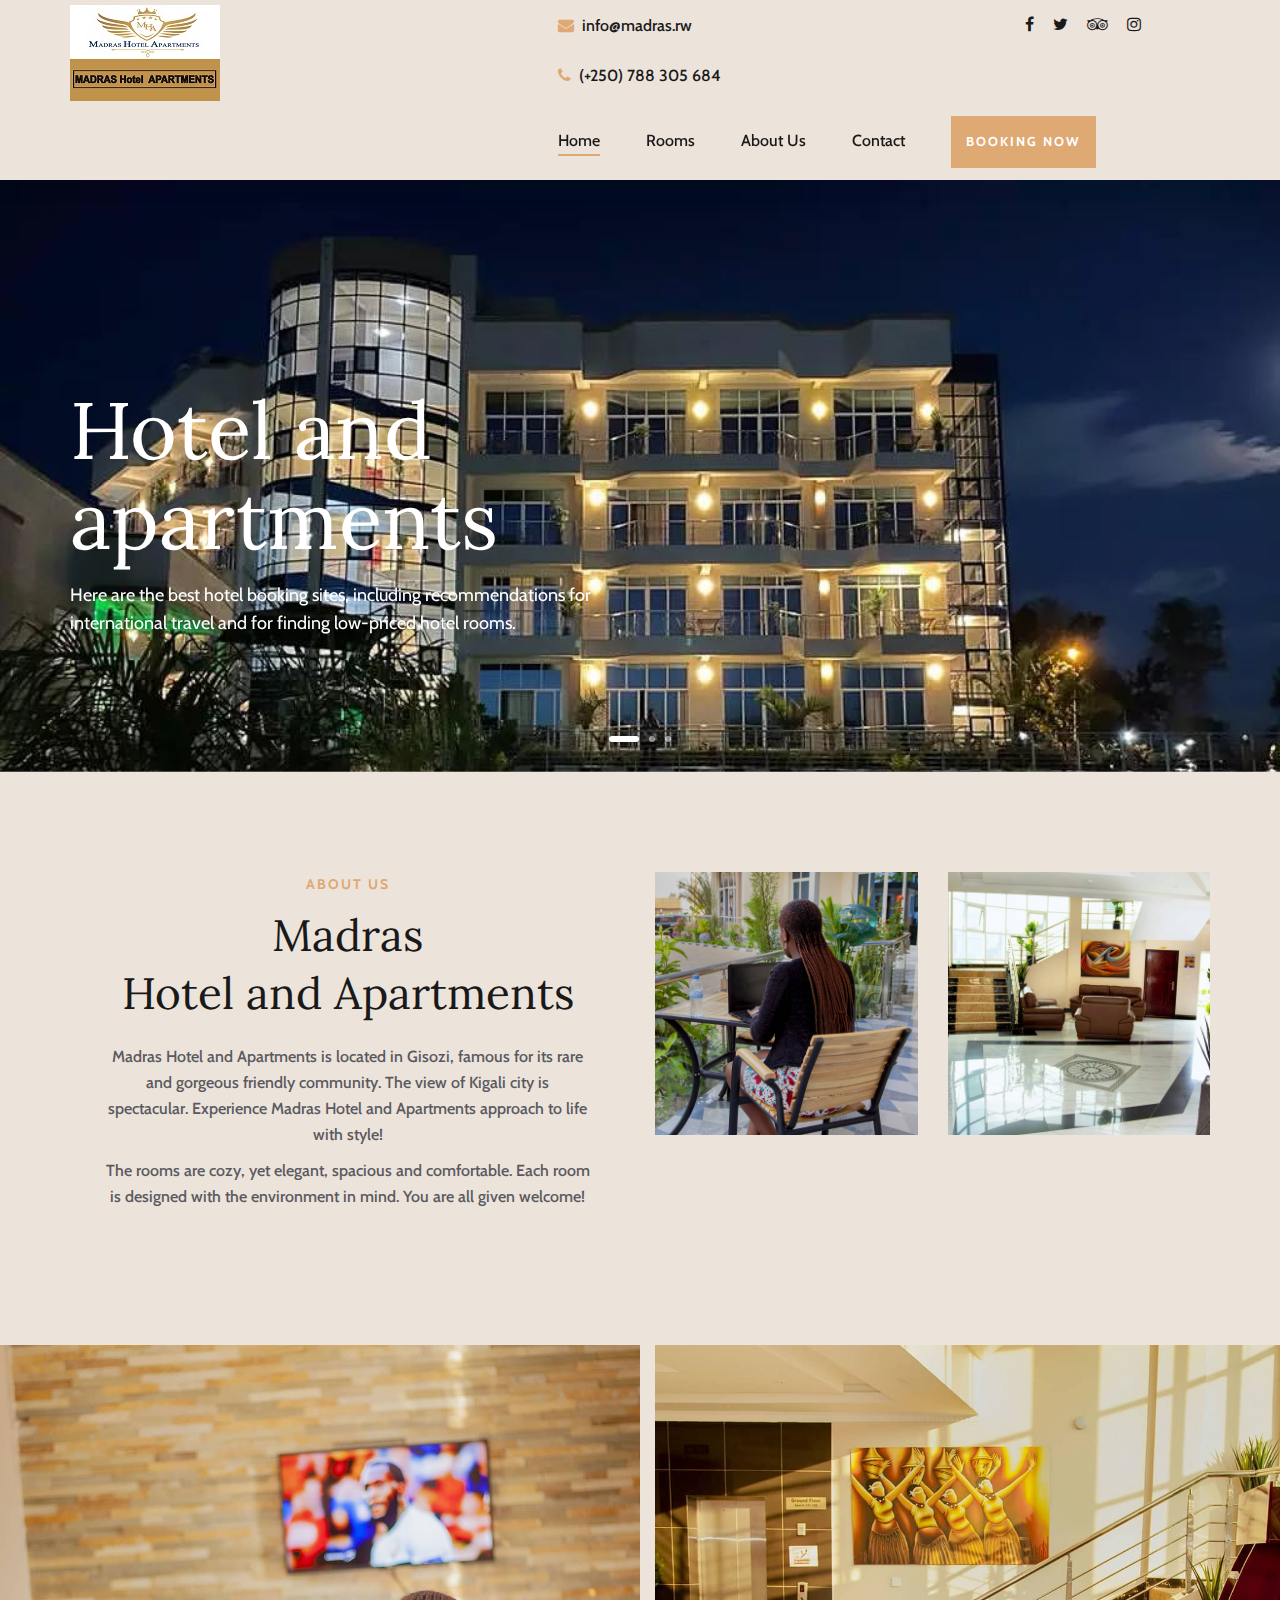
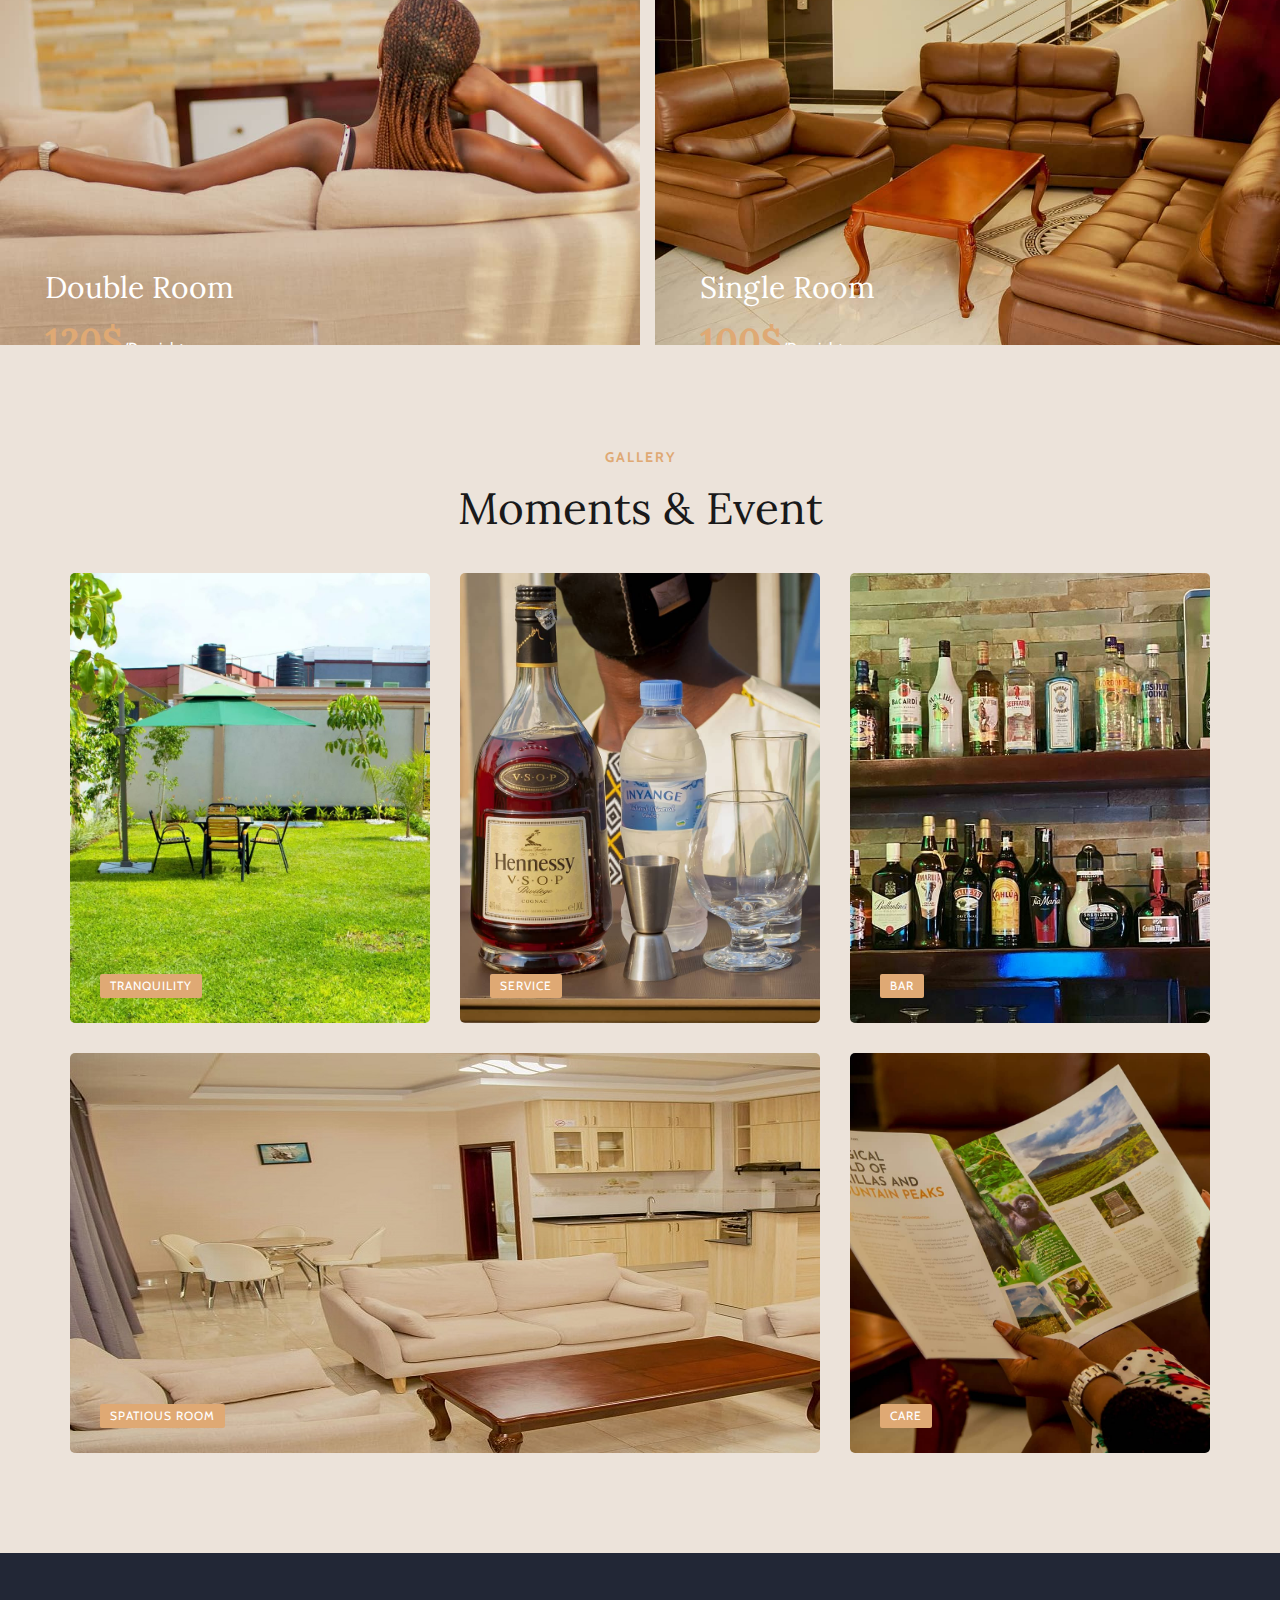
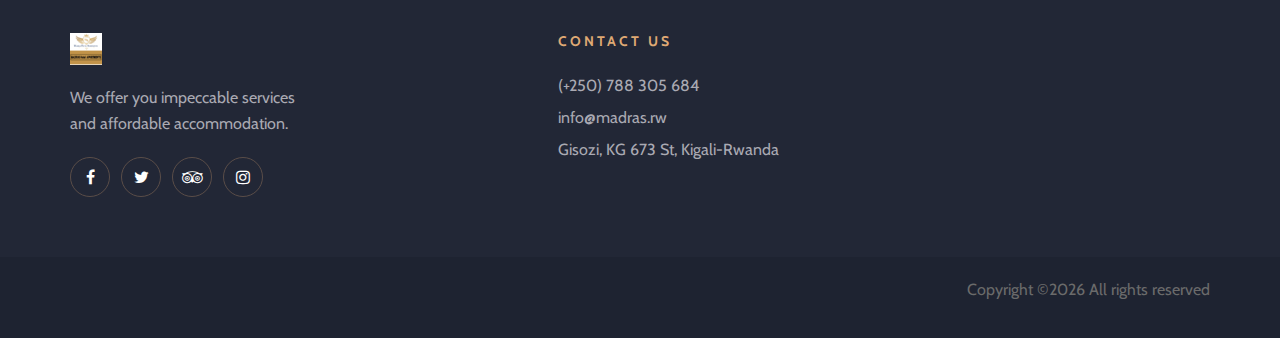
==== commit b5d3a5aa: "Menu Design" ====
--- a/index.html
+++ b/index.html
@@ -68,34 +68,36 @@
     <!-- Offcanvas Menu Section End -->
 
     <!-- Header Section Begin -->
-    <header class="header-section">
+    <header class="header-section header-normal">
         <div class="top-nav">
             <div class="container">
                 <div class="row">
-                    <div class="col-lg-6">
+                    <div class="col-lg-5">
+                        <div class="logo" style="padding-top: 5px;">
+                            <a href="./index.html">
+                                <img src="img/madras/madras logo.png" alt="">
+                            </a>
+                        </div>
+                    </div>
+                    <div class="col-lg-3">
                         <ul class="tn-left">
+                            <li><i class="fa fa-envelope"></i> info@madras.rw</li>
                             <li><i class="fa fa-phone"></i> (+250) 788 305 684</li>
-                            <li><i class="fa fa-envelope"></i> info@madras.rw</li>
                         </ul>
                     </div>
-                    <div class="col-lg-6">
-                        <div class="tn-right">
+                    <div class="col-lg-4">
+                        <div class="tn-right">                            
                             <div class="top-social">
                                 <a href="https://web.facebook.com/madras.madras.7393"><i class="fa fa-facebook"></i></a>
                                 <a href="https://twitter.com/MadrasApartment"><i class="fa fa-twitter"></i></a>
-                                <a href="https://www.tripadvisor.com/Hotel_Review-g293829-d23548851-Reviews-Madras_Hotel_Apartments-Kigali_Kigali_Province.html"><i class="fa fa-tripadvisor"></i></a>
-                                <a href="https://www.instagram.com/madras_apartments/"><i class="fa fa-instagram"></i></a>
-                            </div>
-                            <a href="#" class="bk-btn">Booking Now</a>
+                                <a
+                                    href="https://www.tripadvisor.com/Hotel_Review-g293829-d23548851-Reviews-Madras_Hotel_Apartments-Kigali_Kigali_Province.html"><i
+                                        class="fa fa-tripadvisor"></i></a>
+                                <a href="https://www.instagram.com/madras_apartments/"><i
+                                        class="fa fa-instagram"></i></a>
+                            </div>
                             <div class="language-option">
-                                <!-- <img src="img/flag.jpg" alt="">
-                                <span>EN <i class="fa fa-angle-down"></i></span>
-                                <div class="flag-dropdown">
-                                    <ul>
-                                        <li><a href="#">Zi</a></li>
-                                        <li><a href="#">Fr</a></li>
-                                    </ul>
-                                </div> -->
+
                             </div>
                         </div>
                     </div>
@@ -105,14 +107,14 @@
         <div class="menu-item">
             <div class="container">
                 <div class="row">
-                    <div class="col-lg-2">
-                        <div class="logo">
+                    <div class="col-lg-5">
+                        <!-- <div class="logo">
                             <a href="./index.html">
-                                <img src="img/madras/logo.png" alt="">
+                                <img src="img/madras/madras logo.png" alt="">
                             </a>
-                        </div>
-                    </div>
-                    <div class="col-lg-10">
+                        </div> -->
+                    </div>
+                    <div class="col-lg-7">
                         <div class="nav-menu">
                             <nav class="mainmenu">
                                 <ul>
@@ -120,11 +122,12 @@
                                     <li><a href="./rooms.html">Rooms</a></li>
                                     <li><a href="./about-us.html">About Us</a></li>
                                     <li><a href="./contact.html">Contact</a></li>
+                                    <li><a href="mailto:reservation@madras.rw" class="bk-btn" style="color: white; padding-bottom: 16px; padding-top: 16px; padding-right: 15px; padding-left: 15px;">Booking Now</a></li>
                                 </ul>
                             </nav>
-                            <div class="nav-right search-switch">
-                                <i class="icon_search"></i>
-                            </div>
+                            <!-- <div class="tn-right">
+                                <a href="mailto:reservation@madras.rw" class="bk-btn">Booking Now</a>
+                            </div> -->
                         </div>
                     </div>
                 </div>
@@ -302,7 +305,7 @@
                     </div>
                 </div>
                 <div class="col-lg-8">
-                    <div class="blog-item small-size set-bg" data-setbg="img/madras/livingroom5.jpg">
+                    <div class="blog-item small-size set-bg" data-setbg="img/madras/livingroom5x.jpg">
                         <div class="bi-text">
                             <span class="b-tag">Spatious room</span>
                             <!-- <h4><a href="#">Trip To Iqaluit In Nunavut A Canadian Arctic City</a></h4>
--- a/css/style.css
+++ b/css/style.css
@@ -37,6 +37,8 @@
 	font-family: "Cabin", sans-serif;
 	-webkit-font-smoothing: antialiased;
 	font-smoothing: antialiased;
+	background-color: rgb(236, 227, 218);
+	color: white;
 }
 h1, h2, h3, h4, h5, h6 {
 	margin: 0;
@@ -325,6 +327,16 @@
 	text-transform: uppercase;
 	letter-spacing: 2px;
 }
+.menu-item .nav-menu .mainmenu .bk-btn {
+	display: inline-block;
+	font-size: 13px;
+	font-weight: 700;
+	padding: 16px 28px 15px;
+	background: #dfa974;
+	color: #ffffff;
+	text-transform: uppercase;
+	letter-spacing: 2px;
+}
 .top-nav .tn-right .language-option {
 	display: inline-block;
 	margin-left: 30px;
@@ -393,7 +405,7 @@
 	display: inline-block;
 }
 .menu-item .nav-menu {
-	text-align: right;
+	/* text-align: right; */
 }
 .menu-item .nav-menu .mainmenu {
 	display: inline-block;
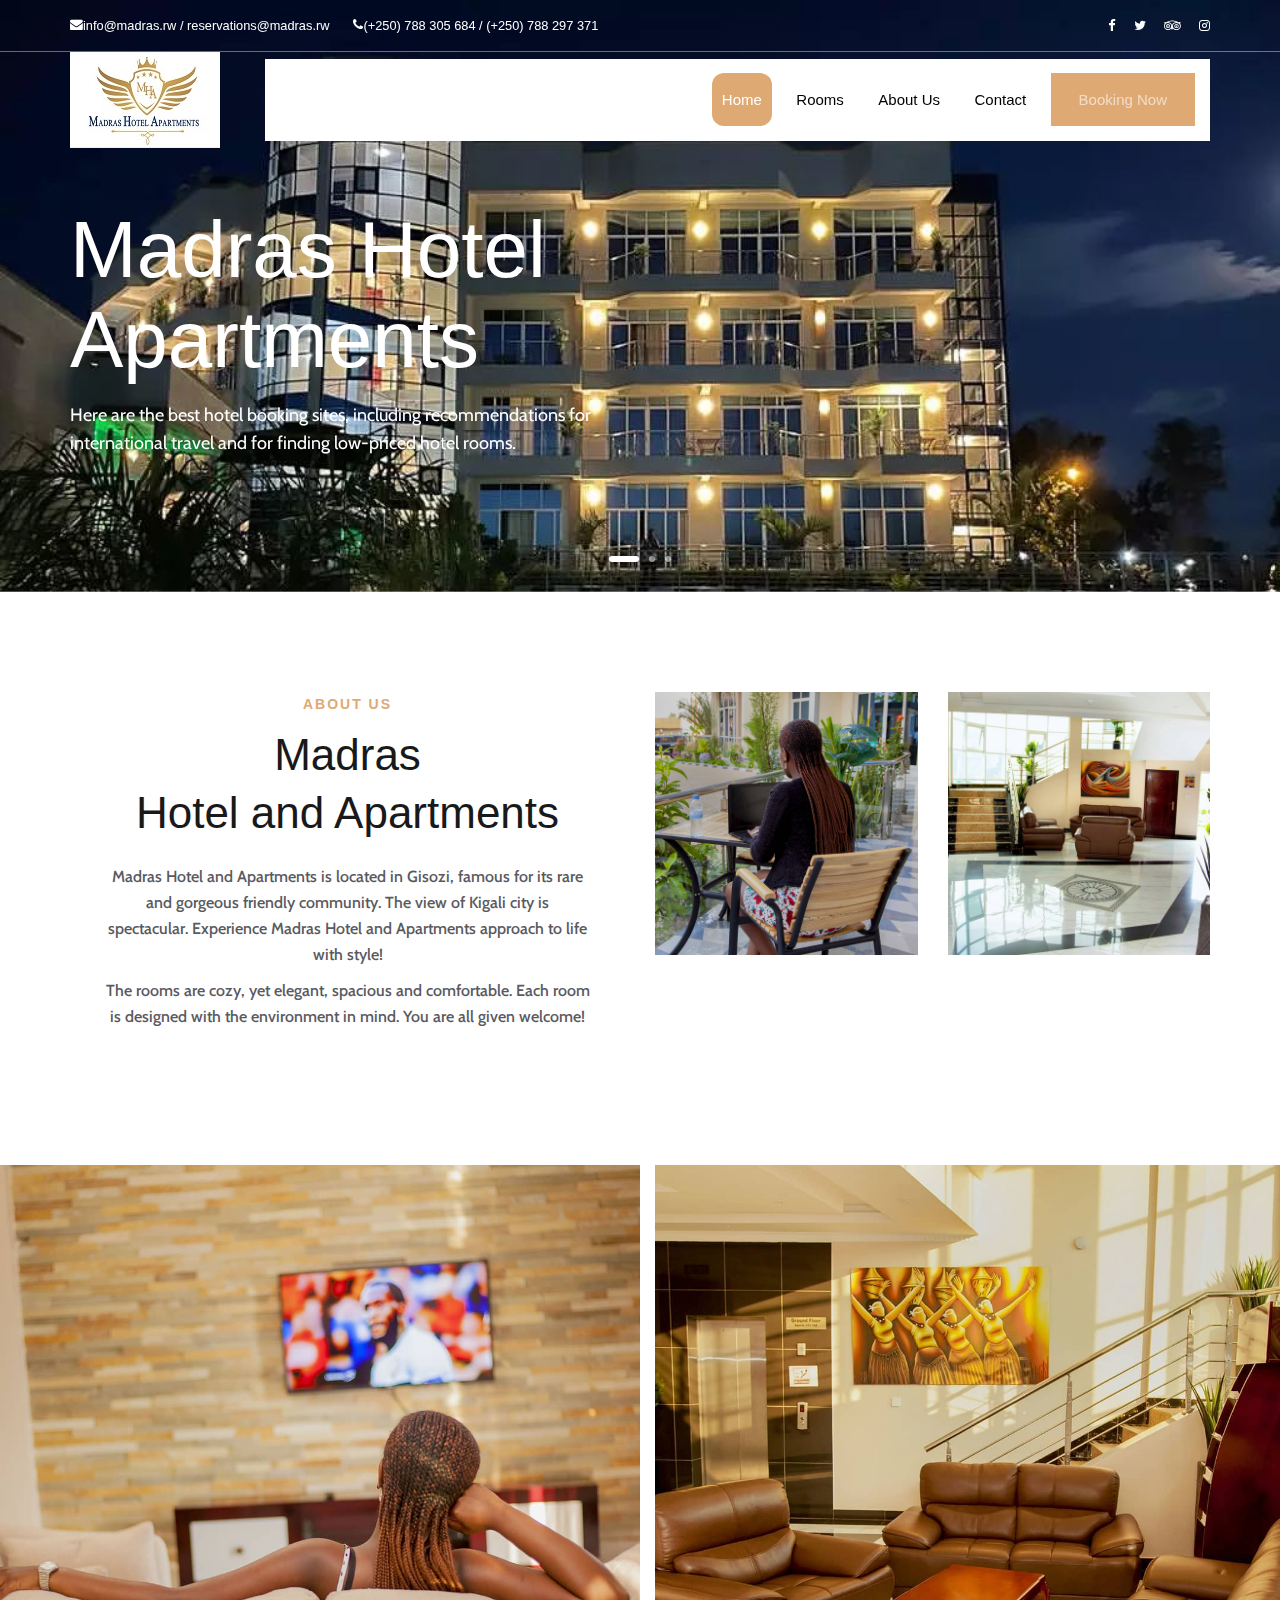
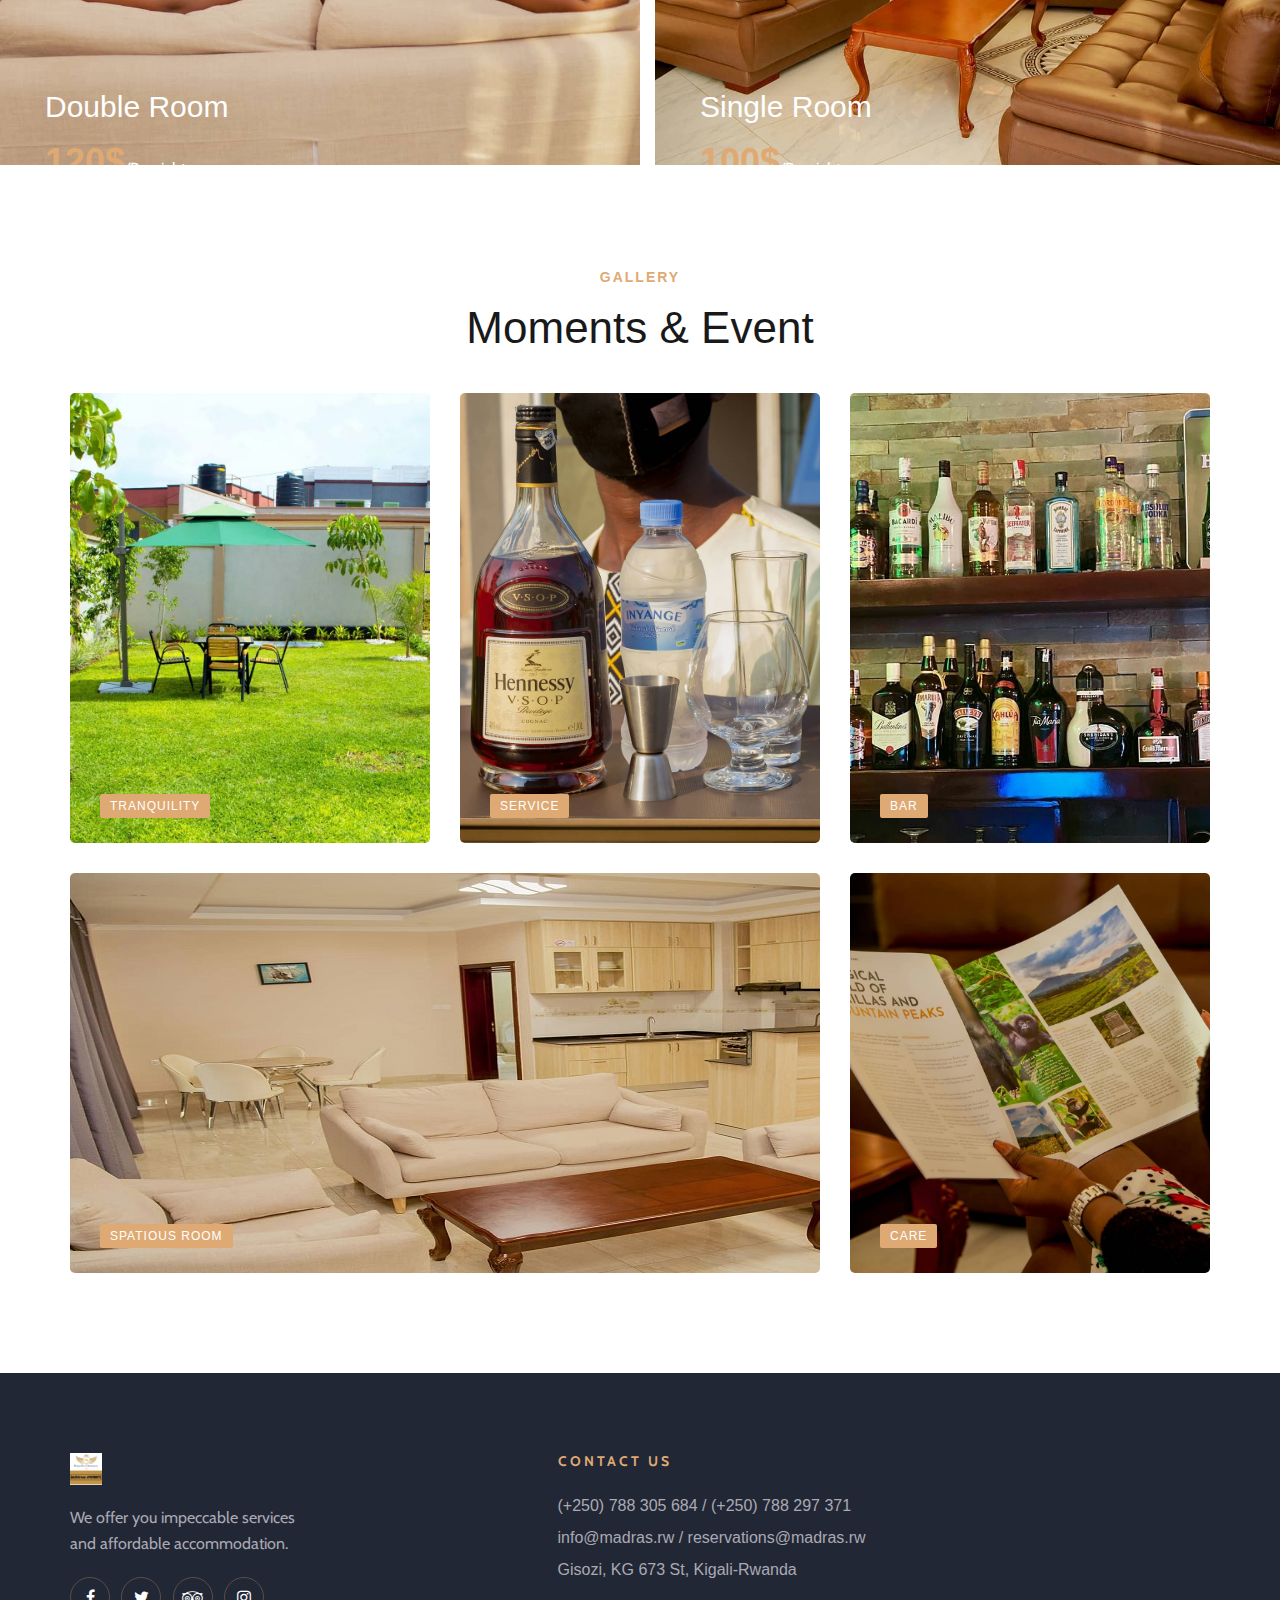
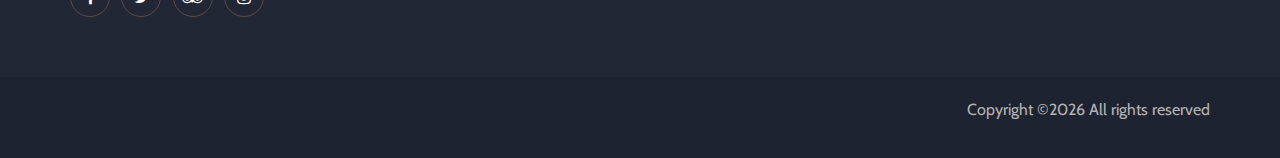
==== commit 6153d766: "Navbar Redesign" ====
--- a/index.html
+++ b/index.html
@@ -24,6 +24,7 @@
     <link rel="stylesheet" href="css/magnific-popup.css" type="text/css">
     <link rel="stylesheet" href="css/slicknav.min.css" type="text/css">
     <link rel="stylesheet" href="css/style.css" type="text/css">
+    <link rel="stylesheet" href="css/style1.css" type="text/css">
 </head>
 
 <body>
@@ -44,7 +45,7 @@
         <div class="search-icon  search-switch">
             <i class="icon_search"></i>
         </div>
-        
+
         <nav class="mainmenu mobile-menu">
             <ul>
                 <li class="active"><a href="./index.html">Home</a></li>
@@ -57,7 +58,9 @@
         <div class="top-social">
             <a href="https://web.facebook.com/madras.madras.7393"><i class="fa fa-facebook"></i></a>
             <a href="https://twitter.com/MadrasApartment"><i class="fa fa-twitter"></i></a>
-            <a href="https://www.tripadvisor.com/Hotel_Review-g293829-d23548851-Reviews-Madras_Hotel_Apartments-Kigali_Kigali_Province.html"><i class="fa fa-tripadvisor"></i></a>
+            <a
+                href="https://www.tripadvisor.com/Hotel_Review-g293829-d23548851-Reviews-Madras_Hotel_Apartments-Kigali_Kigali_Province.html"><i
+                    class="fa fa-tripadvisor"></i></a>
             <a href="https://www.instagram.com/madras_apartments/"><i class="fa fa-instagram"></i></a>
         </div>
         <ul class="top-widget">
@@ -68,25 +71,18 @@
     <!-- Offcanvas Menu Section End -->
 
     <!-- Header Section Begin -->
-    <header class="header-section header-normal">
+    <!-- <header class="header-section">
         <div class="top-nav">
             <div class="container">
                 <div class="row">
-                    <div class="col-lg-5">
-                        <div class="logo" style="padding-top: 5px;">
-                            <a href="./index.html">
-                                <img src="img/madras/madras logo.png" alt="">
-                            </a>
-                        </div>
-                    </div>
-                    <div class="col-lg-3">
+                    <div class="col-lg-6">
                         <ul class="tn-left">
                             <li><i class="fa fa-envelope"></i> info@madras.rw</li>
                             <li><i class="fa fa-phone"></i> (+250) 788 305 684</li>
                         </ul>
                     </div>
-                    <div class="col-lg-4">
-                        <div class="tn-right">                            
+                    <div class="col-lg-6">
+                        <div class="tn-right">
                             <div class="top-social">
                                 <a href="https://web.facebook.com/madras.madras.7393"><i class="fa fa-facebook"></i></a>
                                 <a href="https://twitter.com/MadrasApartment"><i class="fa fa-twitter"></i></a>
@@ -96,8 +92,9 @@
                                 <a href="https://www.instagram.com/madras_apartments/"><i
                                         class="fa fa-instagram"></i></a>
                             </div>
+                            <a href="mailto:reservation@madras.rw" class="bk-btn">Booking Now</a>
                             <div class="language-option">
-
+                                
                             </div>
                         </div>
                     </div>
@@ -107,14 +104,14 @@
         <div class="menu-item">
             <div class="container">
                 <div class="row">
-                    <div class="col-lg-5">
-                        <!-- <div class="logo">
+                    <div class="col-lg-2">
+                        <div class="logo">
                             <a href="./index.html">
-                                <img src="img/madras/madras logo.png" alt="">
+                                <img src="img/madras/logox.jpg" alt="">
                             </a>
-                        </div> -->
-                    </div>
-                    <div class="col-lg-7">
+                        </div>
+                    </div>
+                    <div class="col-lg-10" style="padding-top: 30px;">
                         <div class="nav-menu">
                             <nav class="mainmenu">
                                 <ul>
@@ -122,19 +119,84 @@
                                     <li><a href="./rooms.html">Rooms</a></li>
                                     <li><a href="./about-us.html">About Us</a></li>
                                     <li><a href="./contact.html">Contact</a></li>
-                                    <li><a href="mailto:reservation@madras.rw" class="bk-btn" style="color: white; padding-bottom: 16px; padding-top: 16px; padding-right: 15px; padding-left: 15px;">Booking Now</a></li>
                                 </ul>
                             </nav>
-                            <!-- <div class="tn-right">
-                                <a href="mailto:reservation@madras.rw" class="bk-btn">Booking Now</a>
-                            </div> -->
-                        </div>
-                    </div>
-                </div>
-            </div>
-        </div>
-    </header>
-    <!-- Header End -->
+                            <div class="nav-right search-switch">
+                                
+                            </div>
+                        </div>
+                    </div>
+                </div>
+            </div>
+        </div>
+    </header> -->
+
+    <div class="site-navbar-wrap">
+        <div class="site-navbar-top">
+            <div class="container py-3">
+                <div class="row align-items-center">
+                    <div class="col-6">
+                        <div class="d-flex mr-auto">
+                            <a href="#" class="d-flex align-items-center mr-4">
+                                <span class="fa fa-envelope"></span>
+                                <span class="d-none d-md-inline-block">info@madras.rw / reservations@madras.rw</span>
+                            </a>
+                            <a href="#" class="d-flex align-items-center mr-auto">
+                                <span class="fa fa-phone"></span>
+                                <span class="d-none d-md-inline-block">(+250) 788 305 684 / (+250) 788 297 371</span>
+                            </a>
+                        </div>
+                    </div>
+                    <div class="col-6 text-right">
+                        <div class="tn-right">
+                            <div class="top-social">
+                                <a href="https://web.facebook.com/madras.madras.7393"><i class="fa fa-facebook"></i></a>
+                                <a href="https://twitter.com/MadrasApartment" style="padding-left: 15px;"><i
+                                        class="fa fa-twitter"></i></a>
+                                <a href="https://www.tripadvisor.com/Hotel_Review-g293829-d23548851-Reviews-Madras_Hotel_Apartments-Kigali_Kigali_Province.html"
+                                    style="padding-left: 15px;"><i class="fa fa-tripadvisor"></i></a>
+                                <a href="https://www.instagram.com/madras_apartments/" style="padding-left: 15px;"><i
+                                        class="fa fa-instagram"></i></a>
+                            </div>                            
+                        </div>
+                    </div>
+                </div>
+            </div>
+        </div>
+
+        <div class="site-navbar site-navbar-target js-sticky-header">
+            <div class="container">
+                <div class="row align-items-center">
+                    <div class="col-2">
+                        <a href="./index.html">
+                            <img src="img/madras/logox.jpg" alt="">
+                        </a>
+                    </div>
+                    <div class="col-10">
+                        <nav class="site-navigation text-right" role="navigation">
+                            <div class="container">
+                                <div class="d-inline-block d-lg-none ml-md-0 mr-auto py-3">
+                                    <a href="#" class="site-menu-toggle js-menu-toggle text-white">
+                                        <span class="icon-menu h3"></span>
+                                    </a>
+                                </div>
+
+                                <ul class="site-menu main-menu js-clone-nav d-none d-lg-block">
+                                    <li class="nav-link"><a href="./index.html" style="border-radius: 12px; padding:  16px 10px 15px; color: black; transition-duration: 0.4s; background-color: #dfa974; color: white;">Home</a></li>
+                                    <li><a class="nav-link" href="./rooms.html" style="border-radius: 12px; color: black;">Rooms</a></li>
+                                    <li><a class="nav-link" href="./about-us.html" style="border-radius: 12px; color: black;">About Us</a></li>
+                                    <li><a class="nav-link" href="./contact.html" style="border-radius: 12px; color: black;">Contact</a></li>
+                                    <li><a href="mailto:reservation@madras.rw" class="bk-btn" style="background: #dfa974; padding:  16px 28px 15px;">Booking Now</a></li>
+                                </ul>
+                            </div>
+                        </nav>
+                    </div>
+                </div>
+            </div>
+        </div>
+    </div>
+    <!-- <div class="hero" style="background-image: url('img/madras/nightview.webp');"></div> -->
+
 
     <!-- Hero Section Begin -->
     <section class="hero-section">
@@ -142,20 +204,19 @@
             <div class="row">
                 <div class="col-lg-6">
                     <div class="hero-text">
-                        <h1>Hotel and apartments</h1>
+                        <h1>Madras Hotel Apartments</h1>
                         <p>Here are the best hotel booking sites, including recommendations for international
                             travel and for finding low-priced hotel rooms.</p>
-                        <!-- <a href="#" class="primary-btn">Discover Now</a> -->
                     </div>
                 </div>
                 <div class="col-xl-4 col-lg-5 offset-xl-2 offset-lg-1">
-                    
+
                 </div>
             </div>
         </div>
         <div class="hero-slider owl-carousel">
             <div class="hs-item set-bg" data-setbg="img/madras/nightview.webp"></div>
-            <div class="hs-item set-bg" data-setbg="img/madras/lobbyx.jpg"></div>
+            <div class="hs-item set-bg" data-setbg="img/madras/house.jfif"></div>
             <div class="hs-item set-bg" data-setbg="img/madras/livingx.jpg"></div>
         </div>
     </section>
@@ -171,9 +232,11 @@
                             <span>About Us</span>
                             <h2>Madras <br />Hotel and Apartments</h2>
                         </div>
-                        <p class="f-para">Madras Hotel and Apartments is located in Gisozi, famous for its rare and gorgeous friendly community. 
-                            The view of Kigali city is spectacular. Experience Madras Hotel and Apartments approach to life with style! </p>
-                        <p class="s-para">The rooms are cozy, yet elegant, spacious and comfortable. 
+                        <p class="f-para">Madras Hotel and Apartments is located in Gisozi, famous for its rare and
+                            gorgeous friendly community.
+                            The view of Kigali city is spectacular. Experience Madras Hotel and Apartments approach to
+                            life with style! </p>
+                        <p class="s-para">The rooms are cozy, yet elegant, spacious and comfortable.
                             Each room is designed with the environment in mind. You are all given welcome!</p>
                         <!-- <a href="#" class="primary-btn about-btn">Read More</a> -->
                     </div>
@@ -258,7 +321,7 @@
                             </div>
                         </div>
                     </div>
-                    
+
                 </div>
             </div>
         </div>
@@ -343,22 +406,25 @@
                             <div class="fa-social">
                                 <a href="https://web.facebook.com/madras.madras.7393"><i class="fa fa-facebook"></i></a>
                                 <a href="https://twitter.com/MadrasApartment"><i class="fa fa-twitter"></i></a>
-                                <a href="https://www.tripadvisor.com/Hotel_Review-g293829-d23548851-Reviews-Madras_Hotel_Apartments-Kigali_Kigali_Province.html"><i class="fa fa-tripadvisor"></i></a>
-                                <a href="https://www.instagram.com/madras_apartments/"><i class="fa fa-instagram"></i></a>
-                            </div>
-                        </div>
-                    </div>
-                    <div class="col-lg-3 offset-lg-1">
+                                <a
+                                    href="https://www.tripadvisor.com/Hotel_Review-g293829-d23548851-Reviews-Madras_Hotel_Apartments-Kigali_Kigali_Province.html"><i
+                                        class="fa fa-tripadvisor"></i></a>
+                                <a href="https://www.instagram.com/madras_apartments/"><i
+                                        class="fa fa-instagram"></i></a>
+                            </div>
+                        </div>
+                    </div>
+                    <div class="col-lg-6 offset-lg-1">
                         <div class="ft-contact">
                             <h6>Contact Us</h6>
                             <ul>
-                                <li>(+250) 788 305 684</li>
-                                <li>info@madras.rw</li>
+                                <li>(+250) 788 305 684 / (+250) 788 297 371</li>
+                                <li>info@madras.rw / reservations@madras.rw</li>
                                 <li>Gisozi, KG 673 St, Kigali-Rwanda</li>
                             </ul>
                         </div>
                     </div>
-                    <div class="col-lg-3 offset-lg-1">
+                    <div class="col-lg-2 offset-lg-1">
                         <!-- <div class="ft-newslatter">
                             <h6>New latest</h6>
                             <p>Get the latest updates and offers.</p>
@@ -383,7 +449,11 @@
                         </ul> -->
                     </div>
                     <div class="col-lg-5">
-                        <div class="co-text"><p>Copyright &copy;<script>document.write(new Date().getFullYear());</script> All rights reserved </p></div>
+                        <div class="co-text">
+                            <p>Copyright &copy;<script>
+                                    document.write(new Date().getFullYear());
+                                </script> All rights reserved </p>
+                        </div>
                     </div>
                 </div>
             </div>
--- a/css/style.css
+++ b/css/style.css
@@ -37,8 +37,6 @@
 	font-family: "Cabin", sans-serif;
 	-webkit-font-smoothing: antialiased;
 	font-smoothing: antialiased;
-	background-color: rgb(236, 227, 218);
-	color: white;
 }
 h1, h2, h3, h4, h5, h6 {
 	margin: 0;
@@ -327,7 +325,7 @@
 	text-transform: uppercase;
 	letter-spacing: 2px;
 }
-.menu-item .nav-menu .mainmenu .bk-btn {
+.site-navbar .site-navigation .mainmenu .bk-btn {
 	display: inline-block;
 	font-size: 13px;
 	font-weight: 700;
@@ -405,7 +403,7 @@
 	display: inline-block;
 }
 .menu-item .nav-menu {
-	/* text-align: right; */
+	text-align: right;
 }
 .menu-item .nav-menu .mainmenu {
 	display: inline-block;
--- a/css/style1.css
+++ b/css/style1.css
@@ -0,0 +1,548 @@
+body {
+  font-family: "Quicksand", -apple-system, BlinkMacSystemFont, "Segoe UI", Roboto, "Helvetica Neue", Arial, "Noto Sans", sans-serif, "Apple Color Emoji", "Segoe UI Emoji", "Segoe UI Symbol", "Noto Color Emoji";
+  background-color: #fff;
+  height: 200vh;
+  position: relative;
+}
+
+body:before {
+  content: "";
+  position: absolute;
+  top: 0;
+  left: 0;
+  right: 0;
+  bottom: 0;
+  background: rgba(0, 0, 0, 0.5);
+  -webkit-transition: .3s all ease;
+  -o-transition: .3s all ease;
+  transition: .3s all ease;
+  opacity: 0;
+  visibility: hidden;
+  z-index: 1;
+}
+
+body.offcanvas-menu:before {
+  opacity: 1;
+  z-index: 1002;
+  visibility: visible;
+}
+
+p {
+  color: #b3b3b3;
+  font-weight: 300;
+}
+
+h1,
+h2,
+h3,
+h4,
+h5,
+h6,
+.h1,
+.h2,
+.h3,
+.h4,
+.h5,
+.h6 {
+  font-family: "Quicksand", -apple-system, BlinkMacSystemFont, "Segoe UI", Roboto, "Helvetica Neue", Arial, "Noto Sans", sans-serif, "Apple Color Emoji", "Segoe UI Emoji", "Segoe UI Symbol", "Noto Color Emoji";
+}
+
+a {
+  -webkit-transition: .3s all ease;
+  -o-transition: .3s all ease;
+  transition: .3s all ease;
+}
+
+a,
+a:hover {
+  text-decoration: none !important;
+}
+
+.hero {
+  height: 100vh;
+  width: 100%;
+  background-size: cover;
+  background-position: center center;
+  background-repeat: no-repeat;
+}
+
+.site-navbar-wrap {
+  position: absolute;
+  z-index: 99;
+  width: 100%;
+  left: 0;
+}
+
+.site-navbar-wrap a {
+  color: #fff;
+}
+
+.site-navbar-wrap .site-navbar-top {
+  font-size: 0.8rem;
+}
+
+.site-navbar-top {
+  border-bottom: 1px solid rgba(255, 255, 255, 0.4);
+}
+
+.site-navbar {
+  margin-bottom: 0px;
+  width: 100%;
+}
+
+.site-navbar .site-logo {
+  font-weight: 200;
+  line-height: 0;
+  top: -7px;
+  position: relative;
+}
+
+.site-navbar .site-logo a {
+  font-weight: 200;
+  color: #fff;
+  font-size: 20px;
+  font-weight: bold;
+  text-transform: uppercase;
+}
+
+.nav-link:hover{
+  padding:  16px 10px 15px !important; 
+  transition-duration: 0.4s; 
+  background-color: #dfa974; 
+  color: white !important;
+}
+
+.site-navigation {  
+  background: white;
+}
+
+.site-navbar .site-navigation .site-menu {
+  margin-bottom: 0;
+}
+
+.site-navbar .site-navigation .site-menu a {
+  text-decoration: none !important;
+  display: inline-block;
+  font-weight: 500;
+}
+
+.site-navbar .site-navigation .site-menu>li {
+  display: inline-block;
+  padding: 10px 5px;
+}
+
+.site-navbar .site-navigation .site-menu>li>a {
+  padding: 20px 10px;
+  color: rgba(255, 255, 255, 0.6);
+  font-size: 15px;
+  text-decoration: none !important;
+}
+
+.site-navbar .site-navigation .site-menu>li>a.active {
+  color: #fff;
+}
+
+.site-navbar .site-navigation .site-menu>li>a:hover {
+  color: #fff;
+}
+
+.site-navbar .site-navigation .site-menu>li:last-child {
+  padding-right: 0;
+}
+
+.site-navbar .site-navigation .site-menu>li:last-child>a {
+  padding-right: 0;
+}
+
+.site-navbar .site-navigation .site-menu .has-children {
+  position: relative;
+}
+
+.site-navbar .site-navigation .site-menu .has-children>a {
+  position: relative;
+  padding-right: 20px;
+}
+
+.site-navbar .site-navigation .site-menu .has-children>a:before {
+  position: absolute;
+  content: "\e313";
+  font-size: 16px;
+  top: 50%;
+  right: 0;
+  -webkit-transform: translateY(-50%);
+  -ms-transform: translateY(-50%);
+  transform: translateY(-50%);
+  font-family: 'icomoon';
+}
+
+.site-navbar .site-navigation .site-menu .has-children .dropdown {
+  visibility: hidden;
+  opacity: 0;
+  top: 100%;
+  position: absolute;
+  text-align: left;
+  -webkit-box-shadow: 0 0px 4px 0px rgba(0, 0, 0, 0.25);
+  box-shadow: 0 0px 4px 0px rgba(0, 0, 0, 0.25);
+  padding: 0px 0;
+  margin-top: 20px;
+  margin-left: 0px;
+  background: #fff;
+  -webkit-transition: 0.2s 0s;
+  -o-transition: 0.2s 0s;
+  transition: 0.2s 0s;
+  border-radius: 4px;
+}
+
+.site-navbar .site-navigation .site-menu .has-children .dropdown.arrow-top {
+  position: absolute;
+}
+
+.site-navbar .site-navigation .site-menu .has-children .dropdown.arrow-top:before {
+  bottom: 100%;
+  left: 20%;
+  border: solid transparent;
+  content: " ";
+  height: 0;
+  width: 0;
+  position: absolute;
+  pointer-events: none;
+}
+
+.site-navbar .site-navigation .site-menu .has-children .dropdown.arrow-top:before {
+  border-color: rgba(136, 183, 213, 0);
+  border-bottom-color: #fff;
+  border-width: 10px;
+  margin-left: -10px;
+}
+
+.site-navbar .site-navigation .site-menu .has-children .dropdown a {
+  font-size: 14px;
+  text-transform: none;
+  letter-spacing: normal;
+  -webkit-transition: 0s all;
+  -o-transition: 0s all;
+  transition: 0s all;
+  color: #343a40;
+}
+
+.site-navbar .site-navigation .site-menu .has-children .dropdown a.active {
+  color: #007bff;
+}
+
+.site-navbar .site-navigation .site-menu .has-children .dropdown .active>a {
+  color: #fff !important;
+}
+
+.site-navbar .site-navigation .site-menu .has-children .dropdown>li {
+  list-style: none;
+  padding: 0;
+  margin: 0;
+  min-width: 200px;
+}
+
+.site-navbar .site-navigation .site-menu .has-children .dropdown>li:first-child>a {
+  border-top-left-radius: 4px;
+  border-top-right-radius: 4px;
+}
+
+.site-navbar .site-navigation .site-menu .has-children .dropdown>li:last-child>a {
+  border-bottom-left-radius: 4px;
+  border-bottom-right-radius: 4px;
+}
+
+.site-navbar .site-navigation .site-menu .has-children .dropdown>li>a {
+  padding: 9px 20px;
+  display: block;
+}
+
+.site-navbar .site-navigation .site-menu .has-children .dropdown>li>a:hover {
+  background: #ebeef0;
+  color: #212529;
+}
+
+.site-navbar .site-navigation .site-menu .has-children .dropdown>li.has-children>a:before {
+  content: "\e315";
+  right: 20px;
+}
+
+.site-navbar .site-navigation .site-menu .has-children .dropdown>li.has-children>.dropdown,
+.site-navbar .site-navigation .site-menu .has-children .dropdown>li.has-children>ul {
+  left: 100%;
+  top: 0;
+}
+
+.site-navbar .site-navigation .site-menu .has-children .dropdown>li.has-children:hover>a,
+.site-navbar .site-navigation .site-menu .has-children .dropdown>li.has-children:active>a,
+.site-navbar .site-navigation .site-menu .has-children .dropdown>li.has-children:focus>a {
+  background: #ebeef0;
+  color: #212529;
+}
+
+.site-navbar .site-navigation .site-menu .has-children:hover>a,
+.site-navbar .site-navigation .site-menu .has-children:focus>a,
+.site-navbar .site-navigation .site-menu .has-children:active>a {
+  color: #fff;
+}
+
+.site-navbar .site-navigation .site-menu .has-children:hover,
+.site-navbar .site-navigation .site-menu .has-children:focus,
+.site-navbar .site-navigation .site-menu .has-children:active {
+  cursor: pointer;
+}
+
+.site-navbar .site-navigation .site-menu .has-children:hover>.dropdown,
+.site-navbar .site-navigation .site-menu .has-children:focus>.dropdown,
+.site-navbar .site-navigation .site-menu .has-children:active>.dropdown {
+  -webkit-transition-delay: 0s;
+  -o-transition-delay: 0s;
+  transition-delay: 0s;
+  margin-top: 0px;
+  visibility: visible;
+  opacity: 1;
+}
+
+.site-mobile-menu {
+  width: 300px;
+  position: fixed;
+  right: 0;
+  z-index: 2000;
+  padding-top: 20px;
+  background: #fff;
+  height: calc(100vh);
+  -webkit-transform: translateX(110%);
+  -ms-transform: translateX(110%);
+  transform: translateX(110%);
+  -webkit-box-shadow: -10px 0 20px -10px rgba(0, 0, 0, 0.1);
+  box-shadow: -10px 0 20px -10px rgba(0, 0, 0, 0.1);
+  -webkit-transition: .3s all ease-in-out;
+  -o-transition: .3s all ease-in-out;
+  transition: .3s all ease-in-out;
+}
+
+.offcanvas-menu .site-mobile-menu {
+  -webkit-transform: translateX(0%);
+  -ms-transform: translateX(0%);
+  transform: translateX(0%);
+}
+
+.site-mobile-menu .site-mobile-menu-header {
+  width: 100%;
+  float: left;
+  padding-left: 20px;
+  padding-right: 20px;
+}
+
+.site-mobile-menu .site-mobile-menu-header .site-mobile-menu-close {
+  float: right;
+  margin-top: 8px;
+}
+
+.site-mobile-menu .site-mobile-menu-header .site-mobile-menu-close span {
+  font-size: 30px;
+  display: inline-block;
+  padding-left: 10px;
+  padding-right: 0px;
+  line-height: 1;
+  cursor: pointer;
+  -webkit-transition: .3s all ease;
+  -o-transition: .3s all ease;
+  transition: .3s all ease;
+}
+
+.site-mobile-menu .site-mobile-menu-header .site-mobile-menu-close span:hover {
+  color: #dee2e6;
+}
+
+.site-mobile-menu .site-mobile-menu-header .site-mobile-menu-logo {
+  float: left;
+  margin-top: 10px;
+  margin-left: 0px;
+}
+
+.site-mobile-menu .site-mobile-menu-header .site-mobile-menu-logo a {
+  display: inline-block;
+  text-transform: uppercase;
+}
+
+.site-mobile-menu .site-mobile-menu-header .site-mobile-menu-logo a img {
+  max-width: 70px;
+}
+
+.site-mobile-menu .site-mobile-menu-header .site-mobile-menu-logo a:hover {
+  text-decoration: none;
+}
+
+.site-mobile-menu .site-mobile-menu-body {
+  overflow-y: scroll;
+  -webkit-overflow-scrolling: touch;
+  position: relative;
+  padding: 20px;
+  height: calc(100vh - 52px);
+  padding-bottom: 150px;
+}
+
+.site-mobile-menu .site-nav-wrap {
+  padding: 0;
+  margin: 0;
+  list-style: none;
+  position: relative;
+}
+
+.site-mobile-menu .site-nav-wrap a {
+  padding: 10px 20px;
+  display: block;
+  position: relative;
+  color: #212529;
+}
+
+.site-mobile-menu .site-nav-wrap a.active,
+.site-mobile-menu .site-nav-wrap a:hover {
+  color: #007bff;
+}
+
+.site-mobile-menu .site-nav-wrap li {
+  position: relative;
+  display: block;
+}
+
+.site-mobile-menu .site-nav-wrap li.active>a {
+  color: #007bff;
+}
+
+.site-mobile-menu .site-nav-wrap .arrow-collapse {
+  position: absolute;
+  right: 0px;
+  top: 10px;
+  z-index: 20;
+  width: 36px;
+  height: 36px;
+  text-align: center;
+  cursor: pointer;
+  border-radius: 50%;
+}
+
+.site-mobile-menu .site-nav-wrap .arrow-collapse:hover {
+  background: #f8f9fa;
+}
+
+.site-mobile-menu .site-nav-wrap .arrow-collapse:before {
+  font-size: 12px;
+  z-index: 20;
+  font-family: "icomoon";
+  content: "\f078";
+  position: absolute;
+  top: 50%;
+  left: 50%;
+  -webkit-transform: translate(-50%, -50%) rotate(-180deg);
+  -ms-transform: translate(-50%, -50%) rotate(-180deg);
+  transform: translate(-50%, -50%) rotate(-180deg);
+  -webkit-transition: .3s all ease;
+  -o-transition: .3s all ease;
+  transition: .3s all ease;
+}
+
+.site-mobile-menu .site-nav-wrap .arrow-collapse.collapsed:before {
+  -webkit-transform: translate(-50%, -50%);
+  -ms-transform: translate(-50%, -50%);
+  transform: translate(-50%, -50%);
+}
+
+.site-mobile-menu .site-nav-wrap>li {
+  display: block;
+  position: relative;
+  float: left;
+  width: 100%;
+}
+
+.site-mobile-menu .site-nav-wrap>li>a {
+  padding-left: 20px;
+  font-size: 20px;
+}
+
+.site-mobile-menu .site-nav-wrap>li>ul {
+  padding: 0;
+  margin: 0;
+  list-style: none;
+}
+
+.site-mobile-menu .site-nav-wrap>li>ul>li {
+  display: block;
+}
+
+.site-mobile-menu .site-nav-wrap>li>ul>li>a {
+  padding-left: 40px;
+  font-size: 16px;
+}
+
+.site-mobile-menu .site-nav-wrap>li>ul>li>ul {
+  padding: 0;
+  margin: 0;
+}
+
+.site-mobile-menu .site-nav-wrap>li>ul>li>ul>li {
+  display: block;
+}
+
+.site-mobile-menu .site-nav-wrap>li>ul>li>ul>li>a {
+  font-size: 16px;
+  padding-left: 60px;
+}
+
+.sticky-wrapper {
+  position: absolute;
+  z-index: 100;
+  width: 100%;
+}
+
+.sticky-wrapper+.site-blocks-cover {
+  margin-top: 96px;
+}
+
+.sticky-wrapper .site-navbar {
+  -webkit-transition: .3s all ease;
+  -o-transition: .3s all ease;
+  transition: .3s all ease;
+}
+
+.sticky-wrapper .site-navbar ul li.active a {
+  color: #fff;
+}
+
+.sticky-wrapper.is-sticky .site-navbar {
+  background-color: #007bff;
+}
+
+.sticky-wrapper.is-sticky .site-navbar .site-navigation .site-menu>li {
+  display: inline-block;
+  padding: 10px 5px;
+}
+
+.sticky-wrapper.is-sticky .site-navbar .site-navigation .site-menu>li:last-child {
+  padding-right: 0;
+}
+
+.sticky-wrapper.is-sticky .site-navbar .site-navigation .site-menu>li:last-child>a {
+  padding-right: 0;
+}
+
+.sticky-wrapper.is-sticky .site-navbar .site-navigation .site-menu>li.has-children>a {
+  padding-right: 20px;
+}
+
+.sticky-wrapper.is-sticky .site-navbar .site-navigation .site-menu>li>a {
+  padding: 10px 10px;
+  color: rgba(255, 255, 255, 0.6);
+  font-size: 15px;
+}
+
+.sticky-wrapper.is-sticky .site-navbar .site-navigation .site-menu>li>a:hover {
+  color: #fff !important;
+}
+
+.sticky-wrapper.is-sticky .site-navbar .site-navigation .site-menu>li>a.active {
+  color: #fff !important;
+}
+
+.sticky-wrapper.is-sticky .site-navbar .site-navigation .site-menu>li.active a {
+  color: #fff;
+}